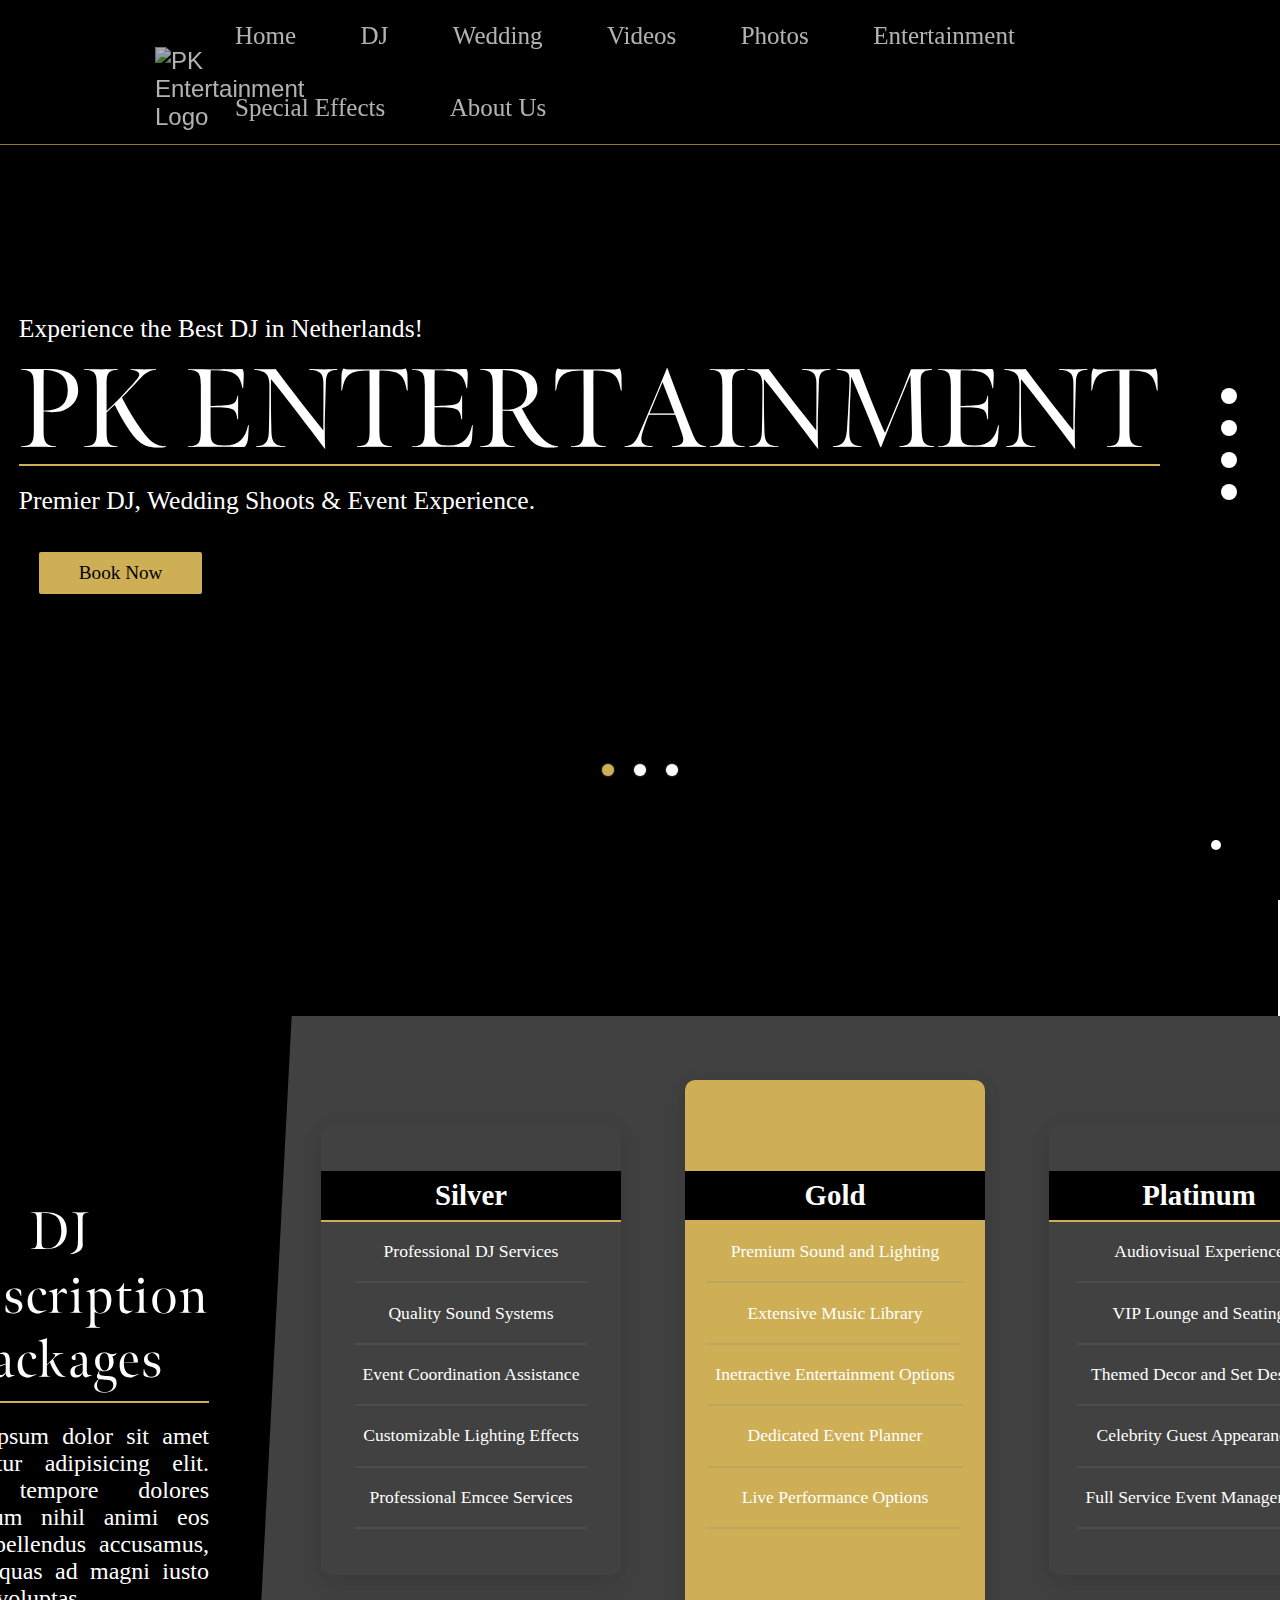
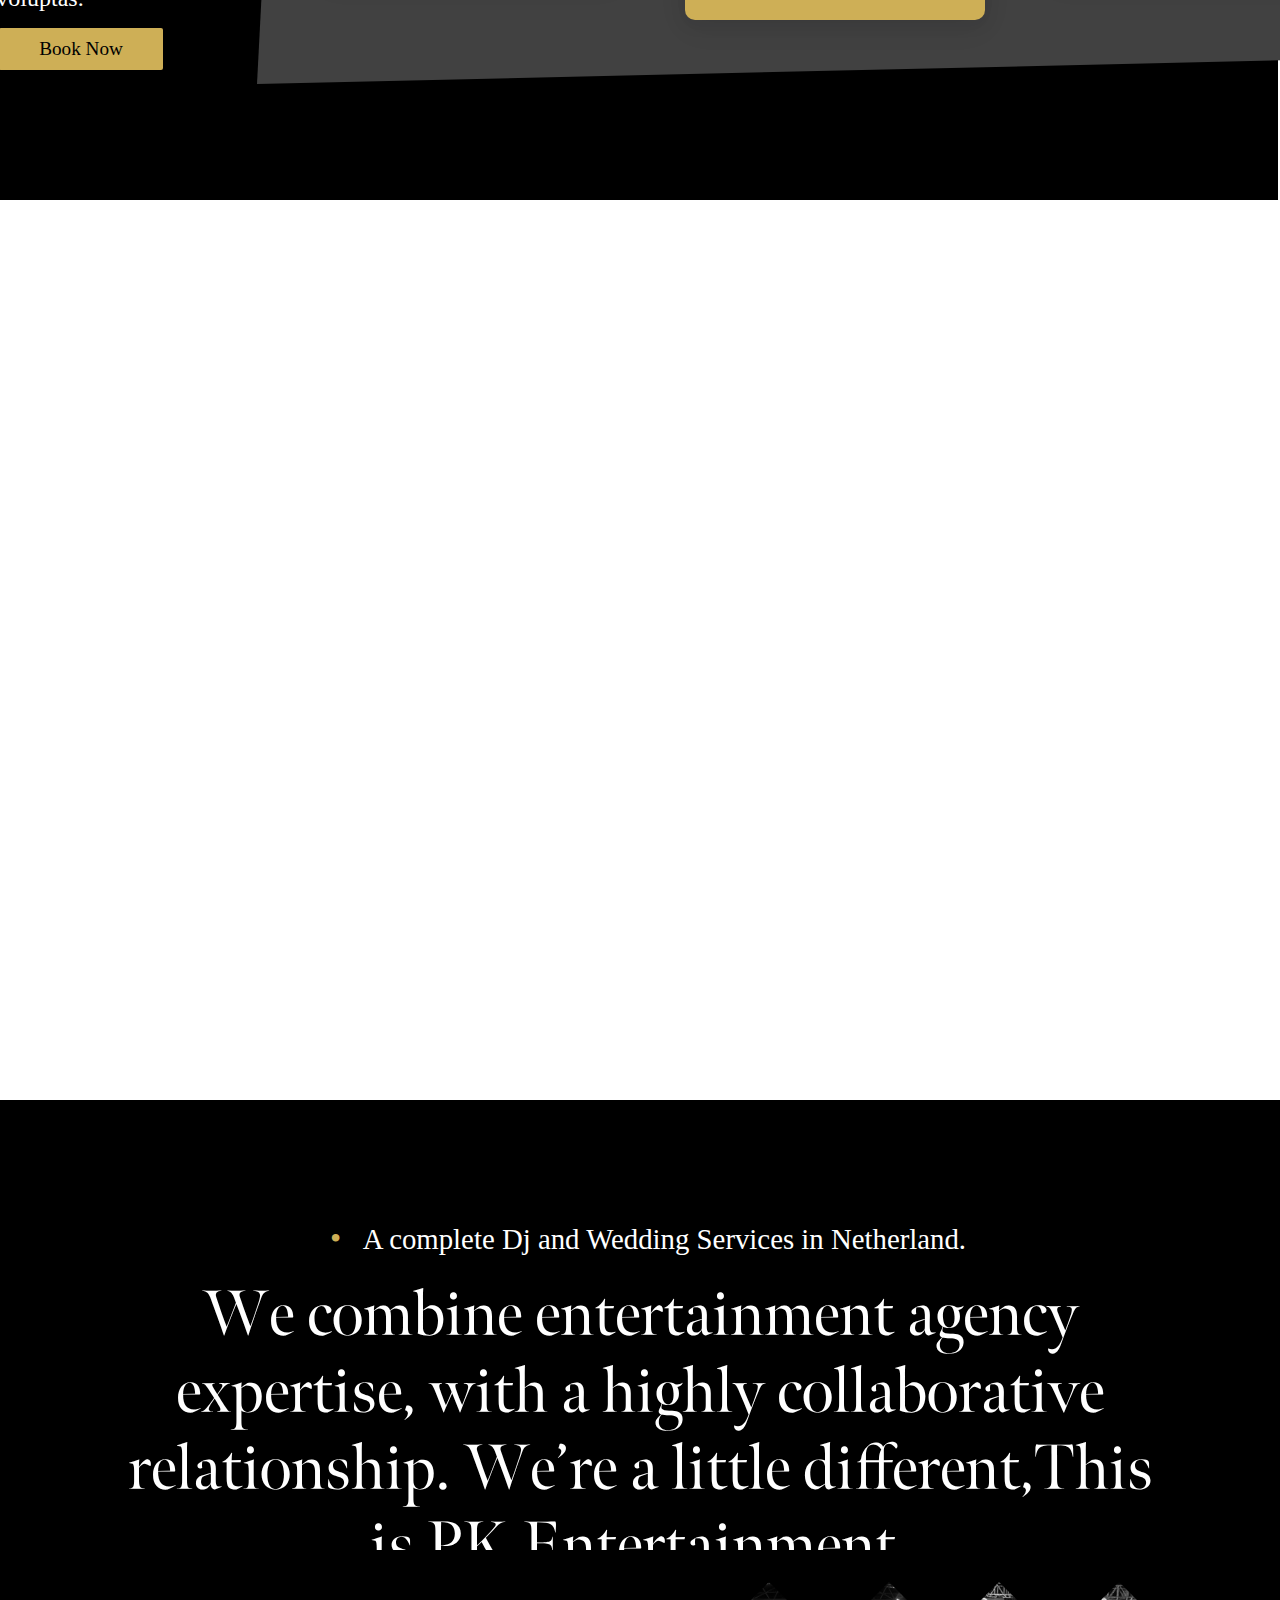
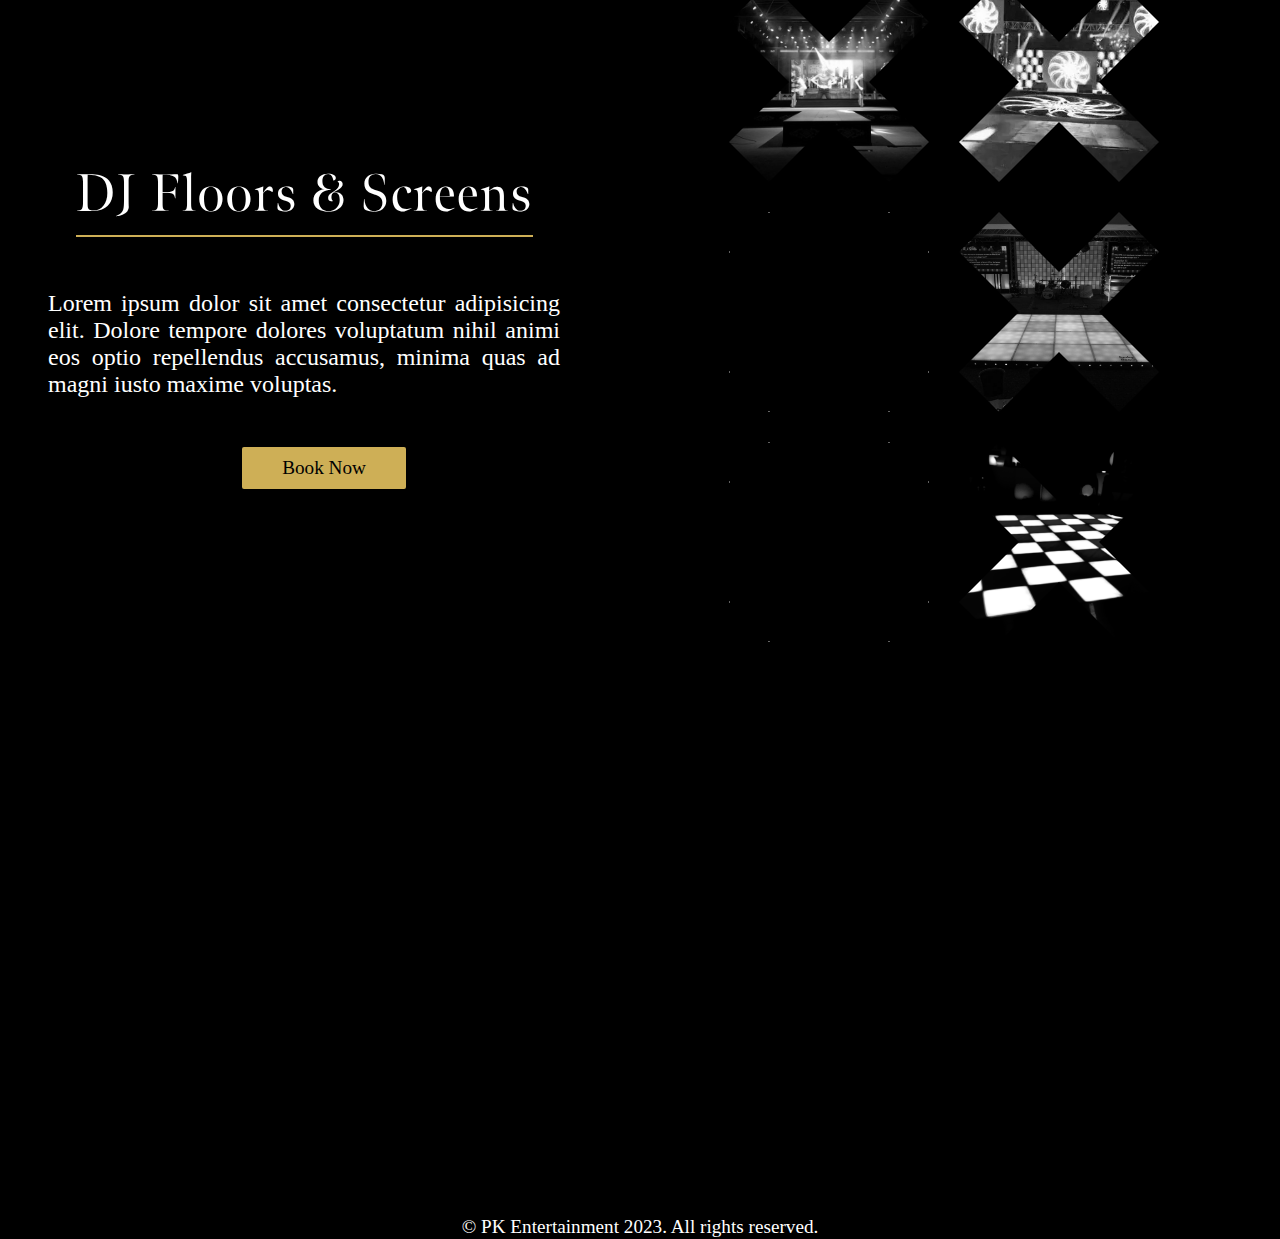
==== html/index.html @ 2281b1ca "firstCommit" ====
<!DOCTYPE html>
<html lang="en">

<head>
    <meta charset="UTF-8">
    <meta name="viewport" content="width=device-width, initial-scale=1.0">
    <meta name="description" content="Brief project description">
    <meta name="keywords" content="project, key, words">
    <meta name="author" content="Your Name">
    <title>PK ENTERTAINMENT DJ</title>
    <link rel="icon" href="https://i.postimg.cc/yYd5g7Jz/PK-Entertainment-Logo.png" type="image/png">
    <link rel="stylesheet" href="../css/style2.css">
    <link href="https://cdn.jsdelivr.net/npm/remixicon@3.5.0/fonts/remixicon.css" rel="stylesheet">
  <link rel="stylesheet" href="https://cdn.jsdelivr.net/npm/swiper@10/swiper-bundle.min.css" />

    <!-- Additional meta tags, stylesheets, or scripts go here -->
</head>

<body>

    <header>
        <figure>
            <img src="https://i.postimg.cc/yYd5g7Jz/PK-Entertainment-Logo.png" alt="PK Entertainment Logo">
        </figure>
        <nav>
            <ul>
                <li><a href="#home">Home</a></li>

                <li>
                    <a href="#about">DJ</a>
                    <ul class="submenu">
                        <li><a href="#DJ-packages">Packages</a></li>
                        <li><a href="#DJ-floors">Floors</a></li>
                        <li><a href="#DJ-floors">Screen</a></li>
                        <li><a href="#DJ-floors">Rentals</a></li>
                    </ul>
                </li>

                <li>
                    <a href="#wedding">Wedding</a>
                    <ul class="submenu">
                        <li><a href="./wedding.html">Pre-Wedding Shoots</a></li>
                        <li><a href="#">Videos</a></li>
                        <li><a href="#">Photography</a></li>
                    </ul>
                </li>

                <li>
                    <a href="#services">Videos
                        <ul class="submenu">
                            <li><a href="#">Wedding</a></li>
                            <li><a href="#">Events</a></li>
                            <li><a href="#">Music</a></li>
                            <li><a href="#">Promo</a></li>
                        </ul>
                    </a>
                </li>
                <li>
                    <a href="#contact">Photos</a>
                    <ul class="submenu">
                        <li><a href="#">Wedding</a></li>
                        <li><a href="#">Events</a></li>
                        <li><a href="#">Music</a></li>
                        <li><a href="#">Promo</a></li>
                    </ul>
                </li>
                <li>
                    <a href="#entertainment">Entertainment</a>
                    <ul class="submenu">
                        <li><a href="#">Dhol</a></li>
                        <li><a href="#">Bhangra</a></li>
                        <li><a href="#">Saxophone</a></li>
                        <li><a href="#">Live Band</a></li>
                        <li><a href="#">Belly Dance</a></li>
                        <li><a href="#">Bollywood Dance</a></li>
                    </ul>
                </li>
                <li>
                    <a href="#specialeffects">Special Effects</a>
                    <ul class="submenu">
                        <li><a href="#">Sparker</a></li>
                        <li><a href="#">CO2 Gun & CO2Z</a></li>
                        <li><a href="#">Confettie</a></li>
                        <li><a href="#">Belly Dance</a></li>
                        <li><a href="#">Smoke Machine</a></li>
                    </ul>
                </li>
                <li><a href="#aboutus">About Us</a></li>
            </ul>
        </nav>

    </header>
    <nav class="navbar">
        <!-- <div class="logo"> -->


        <!-- </div> -->

        <!-- <div class="homeicons">
            <i class="ri-instagram-line"></i>
            <i class="ri-linkedin-fill"></i>
            <i class="ri-youtube-fill"></i>
            <i class="ri-facebook-fill"></i>
        </div> -->
        <div class="hamburger">
            <span class="bar"></span>
            <span class="bar"></span>
            <span class="bar"></span>
        </div>
    </nav>

    <div id="main">
        <section class="PK-Homepage">
            <video class="video-slide active" src="../public/Dj2.mp4" autoplay muted loop></video>
            <video class="video-slide" src="../public/photography.mp4" autoplay muted loop></video>
            <video class="video-slide" src="../public/event2.mp4" autoplay muted loop></video>
            <i class="ri-question-answer-fill"></i>
            <!-- <div class="overlay"></div> -->
            <div class="PKhomepageContents">
                <div class="content active">
                    <h2>Experience the Best DJ in Netherlands!</h2>
                    <h1>PK ENTERTAINMENT</h1>
                    <h2>Premier DJ, Wedding Shoots & Event Experience.</h2>
                    <button>Book Now</button>
                </div>
                <div class="content">
                    <h2>Experience the Best Photography in Netherlands!</h2>
                    <h1>PK ENTERTAINMENT</h1>
                    <h2>Premier DJ, Wedding Shoots & Event Experience.</h2>
                    <button>Book Now</button>
                </div>
                <div class="content">
                    <h2>Experience the Best Event Management in Netherlands!</h2>
                    <h1>PK ENTERTAINMENT</h1>
                    <h2>Premier DJ, Wedding Shoots & Event Experience.</h2>
                    <button>Book Now</button>
                </div>
                <div class="homeicons">
                    <i class="ri-instagram-line"></i>
                    <i class="ri-linkedin-fill"></i>
                    <i class="ri-youtube-fill"></i>
                    <i class="ri-facebook-fill"></i>
                </div>
            </div>
            <div class="slider-navigation">
                <div class="nav-btn active"></div>
                <div class="nav-btn"></div>
                <div class="nav-btn"></div>
            </div>
            <i class="ri-arrow-down-line"></i>
        </section>

        <section id="DJ-packages">
            <div class="DJ-packagesDetails">
                <h2>DJ Subscription Packages</h2>
                <h5>Lorem ipsum dolor sit amet consectetur adipisicing elit. Dolore tempore dolores voluptatum nihil
                    animi eos optio repellendus accusamus, minima quas ad magni iusto maxime voluptas.</h5>
                <button>
                    Book Now
                </button>
            </div>
            <div class="subscriptions">
                <div class="box">
                    <h2>Silver</h2>
                    <ul>
                        <li>
                            <h3>Professional DJ Services</h3>
                        </li>
                        <li>
                            <h3>Quality Sound Systems</h3>
                        </li>
                        <li>
                            <h3>Event Coordination Assistance</h3>
                        </li>
                        <li>
                            <h3>Customizable Lighting Effects</h3>
                        </li>
                        <li>
                            <h3>Professional Emcee Services</h3>
                        </li>

                    </ul>
                </div>
                <div class="box">
                    <h2>Gold</h2>
                    <ul>
                        <li>
                            <h3>Premium Sound and Lighting</h3>
                        </li>
                        <li>
                            <h3>Extensive Music Library</h3>
                        </li>
                        <li>
                            <h3>Inetractive Entertainment Options</h3>
                        </li>
                        <li>
                            <h3>Dedicated Event Planner</h3>
                        </li>
                        <li>
                            <h3>Live Performance Options</h3>
                        </li>
                    </ul>
                </div>
                <div class="box">
                    <h2>Platinum</h2>
                    <ul>
                        <li>
                            <h3>Audiovisual Experience</h3>
                        </li>
                        <li>
                            <h3>VIP Lounge and Seating</h3>
                        </li>
                        <li>
                            <h3>Themed Decor and Set Design</h3>
                        </li>
                        <li>
                            <h3>Celebrity Guest Appearances</h3>
                        </li>
                        <li>
                            <h3>Full Service Event Management</h3>
                        </li>
                    </ul>
                </div>
            </div>
        </section>

        <section>
            <div id="videocontent">
            </div>
        </section>

        <section class="shortabout">
            <div class="sub-shortaboutdiv">
                <h2> <span>•</span> A complete Dj and Wedding Services in Netherland.</h2>
                <h3>We combine entertainment agency expertise, with a
                    highly collaborative relationship. We’re
                    a little different,This is PK Entertainment.
                </h3>
            </div>
        </section>

        <section id="DJ-floors">
            <div class="DJ-packagesDetails">
                <h2>DJ Floors & Screens</h2>
                <h5>Lorem ipsum dolor sit amet consectetur adipisicing elit. Dolore tempore dolores voluptatum nihil
                    animi eos optio repellendus accusamus, minima quas ad magni iusto maxime voluptas.</h5>
                <button>
                    Book Now
                </button>
            </div>
            <div class="floorsImagesDiv">
                <div class="floors-images">
                    <img src="../public/pics/01.jpg" alt="">
                </div>
                <div class="floors-images">
                    <img src="../public/pics/02.webp" alt="">
                </div>
                <div class="floors-images">
                    <img src="../public/pics/03.jpg" alt="">
                </div>
                <div class="floors-images">
                    <img src="../public/pics/04.jpg" alt="">
                </div>
                <div class="floors-images">
                    <img src="https://i.gifer.com/7SBh.gif" alt="">
                </div>
                <div class="floors-images">
                    <img src="../public/pics/06.jpeg" alt="">
                </div>
            </div>
        </section>


        <section id="Blogshome">
            <h4>Recent Blogs & Mashups</h4>
            <div id="maine">

                <!-- Loader -->
                <div id="loaderContainer" class="loader-container">
                    <div class="loader"></div>
                </div>

                <!-- Swiper -->
                <div class="swiper mySwiper">
                    <div id="image-container" class="swiper-wrapper">

                    </div>
                    <div class="swiper-pagination"></div>
                </div>

                <!-- Swiper JS -->
            </div>
        </section>

    </div>

    <footer>
        <p>&copy; PK Entertainment 2023. All rights reserved.</p>
    </footer>
    <script src="https://cdn.jsdelivr.net/npm/swiper@10/swiper-bundle.min.js"></script>
    <script src="../js/script.js"></script>
    <script src="../js/navbar.js"></script>
    <!-- Additional scripts or links to scripts go here -->

</body>

</html>
---- css/style2.css ----
*{
    margin: 0;
    padding: 0;
    box-sizing: border-box;
    outline: none;
}

body,html{
    height: 100%;
    width: 100%;
    font-family: "Oswald", sans-serif;
    scroll-behavior: smooth;
}

@font-face {
    font-family: "FSP DEMO - Dashiell Fine";
    src: url("../fonts/Fontspring-DEMO-dashiellfine-regular-2.woff") format("woff");
    font-weight: normal;
    font-style: normal;
  }
  
  @font-face {
    font-family: "MenoBanner";
    src: url("../fonts/MenoBanner-Regular.woff") format("woff");
    font-weight: normal;
    font-style: normal;
  }


figure {
    height: 50px;
    margin-left: 55px;
    width: 50px;
    color: white;
    font-size: 1.5em;
    z-index: 9999;
  }
  
  figure img {
    height: 100%;
    width: 100%;
  }

header{
    position: fixed;
    display: flex;
    align-items: center;
    justify-content: space-between;
    width: 100%;
    padding: 0 100px;
    border-bottom: 1px solid #ceaf56;
    z-index: 999;
  background-color: rgb(0, 0, 0);
  opacity: 0.7;

}

header ul li{
    display: inline-block;
    list-style: none;
    margin: 0 30px;
}

header ul li:last-child{
    margin-right: 0;
}

header ul li a{
    text-decoration: none;
    color: #ffffff;
    padding: 22px 0;
    display: inline-block;
    transition: all ease 0.3s;
  font-family: "FSP DEMO - Dashiell Fine";
  font-weight: 100;

    font-size: 25px;
}

header ul li a:hover{
    color: #ceaf56;
}

/* Submenu style  */

header ul .submenu{
    position: absolute;
    width: 220px;
    background-color: #000000;
    box-shadow: 0 20px 45px #00000020;
    margin-top: -200px;
    opacity: 0;
    z-index: -999;
    transition: all ease 0.5s;
}

header ul li:hover .submenu{
    z-index: 99;
    opacity: 1;
    margin-top: 0;
}

header ul .submenu li{
    margin: 0;
    width: 100%;
}

header ul .submenu li a{
    padding: 15px 20px;
    display: inline-block;
    width: 100%;
    font-size: 20px;
}






.PK-Homepage {
    position: relative;
    height: 100vh;
    width: 100%;
    /* background-image: url("https://images.unsplash.com/photo-1517814761483-6769dab4e9c0?ixlib=rb-4.0.3&ixid=M3wxMjA3fDB8MHxwaG90by1wYWdlfHx8fGVufDB8fHx8fA%3D%3D&auto=format&fit=crop&w=1374&q=80"); */
    /* background-size: cover; */
    /* background-position: center; */
    background-color: #ceaf56;
    overflow: hidden;
    display: flex;
    align-items: center;
    justify-content: center;
    flex-direction: column;
  }

  .PK-Homepage:before{
    z-index: 777;
    content: "";
    position: absolute;
    background:#ceaf56;
    width: 100%;
  }
  
  .PK-Homepage video{
    z-index: 000;
    position: absolute;
    top: 0;
    left: 0;
    width: 100%;
    height: 100%;
    object-fit: cover;
  
  }
  
  .overlay {
    position: absolute;
    height: 100%;
    width: 100%;
    background-color: black;
    opacity: 0.6;
    z-index: 1;
  }

  .PKhomepageContents{
    display: flex;
    align-items: center;
    justify-content: space-around;
    width: 100%;
  }
  
  .content {
    position: relative;
    /* display: inline-block; */
    text-align: start;
    z-index: 9;
    display: none;
  }
  .content.active{
    display: block;
  }
   h1 {
    font-family: "MenoBanner";
    display: inline-block;
    line-height: 0.9em;
    color: white;
    font-size: 7rem;
    font-weight: 200;
    border-bottom: 2px solid #ceaf56;
    margin: 0;
    z-index: 99999;
  }
  
  .content h2 {
    font-family: "FSP DEMO - Dashiell Fine";
    color: white;
    font-size: 1.6rem;
    font-weight: 300;
    margin: 20px 0;
  }
  
   button {
    position: relative;
    padding: 10px 40px;
    font-size: 1.2rem;
    font-family: "FSP DEMO - Dashiell Fine";
    background-color: #ceaf56;
    border: none;
    border-radius: 2px;
    left: 20px;
    margin-top: 1rem;
    cursor: pointer;
  }

  button:hover{
    background-color: white;
    color: #000;
  }
  
  .slider-navigation{
    z-index: 888;
    position: relative;
    display: flex;
    justify-content: center;
    align-items: center;
    transform: translateY(80px);
    top: 10vh;
    /* margin-bottom: 1px; */
  }

  .slider-navigation .nav-btn{
    width: 12px;
    height: 12px;
    background: #fff;
    border-radius: 50%;
    cursor: pointer;
    box-shadow: 0 0 2px rgba(255, 255, 255, 0.5);
    transition: 0.3s ease;
  }

  .slider-navigation .nav-btn.active{
    background: #ceaf56;
  }

  .slider-navigation .nav-btn:not(:last-child){
    margin-right: 20px;
  }

  .slider-navigation .nav-btn:hover{
    transform: scale(1.2);
  }

  .video-slide{
    position: absolute;
    width: 100%;
    clip-path: circle(0% at 0 50%);
  }

  .video-slide.active{
    clip-path: circle(150% at 0 50%);
    transition: 2s ease;
    transition-property: clip-path;
  }

  .ri-question-answer-fill {
    position: fixed;
    left: 100px;
    bottom: 60px;
    font-size: 3rem;
    color: #fff;
    z-index: 99;
  }
  
  .ri-arrow-down-line {
    position: absolute;
    bottom: 5%;
    left: 95%;
    transform: translate(-50%, -50%);
    font-size: 2rem;
    color: #fff;
    padding: 5px;
    border-radius: 50%;
    color: #000;
    background-color: #fff;
    z-index: 99;
  }
  
  #videocontent {
    height: 100vh;
    width: 100%;
    overflow: hidden;
    background-image: url("https://images.unsplash.com/photo-1623099405608-83508f309cc2?ixlib=rb-4.0.3&ixid=M3wxMjA3fDB8MHxwaG90by1wYWdlfHx8fGVufDB8fHx8fA%3D%3D&auto=format&fit=crop&w=2070&q=80");
  }
  
  iframe {
    width: 300%;
    height: 100%;
    margin-left: -100%;
    border: none;
  }
  
  .videoevent-div {
    position: relative;
    overflow: hidden;
    height: 110%;
    width: 100%;
    background-color: transparent;
    pointer-events: none;
    box-shadow: rgba(241, 3, 3, 0.35) 0px 5px 15px;
  }
  
  .shortabout {
    position: relative;
    height: 50vh;
    width: 100%;
    background-color: #896caa;
    display: flex;
    align-items: center;
    justify-content: center;
    overflow: hidden;
  }
  
  .sub-shortaboutdiv {
    position: relative;
    height: 100%;
    width: 100%;
    background-color: rgb(0, 0, 0);
    padding: 100px;
    text-align: center;
  }
  
  .shortabout h2 {
    font-family: "FSP DEMO - Dashiell Fine";
    color: white;
    font-size: 1.8rem;
    font-weight: 100;
    margin: 20px 0;
    display: inline-block;
    text-align: center;
  }
  
  .shortabout span {
    font-size: 2rem;
    margin: 0 1rem;
    color: #ceaf56;
  }
  
  .shortabout h3 {
    font-family: "MenoBanner";
    color: white;
    font-size: 4rem;
    font-weight: 100;
    text-align: center;
    margin: 0;
  }
  
  #Newsletter {
    position: relative;
    /* height: 40vh; */
    width: 100%;
    display: flex;
    align-items: flex-start;
    justify-content: space-around;
    background-color: #1a1717;
    z-index: 999;
    overflow: hidden;
  }
  
  #Newsletter h2 {
    font-family: "MenoBanner";
    display: inline-block;
    line-height: 0.9em;
    color: white;
    font-size: 2rem;
    font-weight: 200;
    border-bottom: 2px solid #ceaf56;
    margin: 0;
  }
  
  .homeicons {
    margin: 1rem;
    display: flex;
    align-items: center;
    justify-content: center;
    flex-direction: column;
    z-index: 999;
    cursor: pointer;
  }

  .clmn .homeicons{
    flex-direction: row;
  }
  
  .homeicons i {
    font-size: 1.3rem;
    margin: 0.5rem;
    padding: 0.5rem;
    background-color: #fff;
    border-radius: 50%;
    color: #000;
  }
  
  .col1 {
    display: flex;
    align-items: center;
    justify-content: center;
    flex-direction: column;
  }
  
  .clmn {
    color: #fff;
  }
  
  .clmn h3 {
    font-family: "MenoBanner";
    font-weight: 500;
    font-size: 1.8rem;
    color: #ceaf56;
  }
  
  .clmn h5 {
    font-family: "FSP DEMO - Dashiell Fine";
    font-weight: 200;
    font-size: 1rem;
    cursor: pointer;
  }
  
  #newsletterbtn {
    display: flex;
    align-items: center;
    justify-content: center;
    flex-direction: column;
  }
  
  #newsletterbtn input {
    background: none;
    border: none;
    border-bottom: 1px solid #fff;
    text-align: center;
    font-size: 1rem;
    color: white;
    font-family: "FSP DEMO - Dashiell Fine";
    padding: 0.5rem 1rem;
  }
  
  #newsletterbtn button {
    margin: 0.5rem;
    padding: 0.5rem 1rem;
    font-family: "MenoBanner";
    cursor: pointer;
  }
  
  footer {
    text-align: center;
    background-color: black;
    color: #fff;
    padding: 0.1rem;
    font-size: 1.2rem;
    font-family: "FSP DEMO - Dashiell Fine";
  }
  
  .packagesDetails {
    height: 100vh;
    width: 100%;
    display: flex;
    align-items: center;
    justify-content: center;
    flex-direction: column;
    background-color: rgb(255, 255, 255);
  }
  
  .packagesDetails h1 {
    font-size: 4rem;
    margin-top: 8rem;
    color: #000;
  }
  
  



  /* Dj Packages css  */

  #DJ-packages{
    height: 100vh;
    background-color: #000000;
    display: flex;
    align-items: center;
    justify-content: center;
    border-right: 2px solid white;
    padding: 0 20px;
  }

  .DJ-packagesDetails{
    height: 450px;
    width: 800px;
    /* background-color: #636262; */
    padding:3rem;
    /* border-radius: 50px 10px; */
    
    display: flex;
    align-items: center;
    justify-content: space-between;
    flex-direction: column;
  }

  #DJ-floors{
    display: flex;
  }


  .DJ-packages h2,.DJ-packagesDetails h2{
    font-family: "MenoBanner";
    color: rgb(255, 255, 255);
    font-size: 3.3rem;
    letter-spacing: 2px;
    font-weight: 300;
    padding: 0.5rem 0;
    margin: 20px 0;
    text-align: center;
    border-bottom: 2px solid #ceaf56;
  }

  .DJ-packages h5, .DJ-packagesDetails h5{
    font-size: 1.5rem;
    text-align: justify;
    font-family: "FSP DEMO - Dashiell Fine";
    color: rgb(255, 255, 255);
    font-weight: 300;
  }

  .subscriptions {
    display: flex;
    align-items: center;
    justify-content: center;
    background-color: #414141;
    padding: 2rem;
    cursor: pointer;
    transition: 2s ease;
    clip-path: polygon(3% 0, 100% 0%, 100% 96%, 0% 100%);
  }
  /* .subscriptions:hover{
    clip-path: polygon(25% 0%, 100% 0%, 100% 100%, 25% 100%, 0% 50%);
    transition: 2s ease;
  } */
  .box {
    height: 450px;
    width: 300px;
    margin: 2rem;
    text-align: center;
    /* padding: 2rem; */
    box-shadow: rgba(17, 17, 26, 0.1) 0px 4px 16px, rgba(17, 17, 26, 0.05) 0px 8px 32px;
    background-color: #000000;
    display: flex;
    align-items: center;
    justify-content: center;
    flex-direction: column;
    border-radius: 10px;
    transition: 1s ease-in-out;
  }
  
  .box ul {
    text-align: center;
    padding: 0;
  }

  .box ul li{
    text-decoration: none;
    list-style: none;
  }

  .box h2 {
    background-color: #000000;
    width: 100%;
    font-size: 1.8rem;
    padding: 0.5rem 0;
    color: #fff;
    font-family: "FSP DEMO - Dashiell Fine";
    border-bottom: 2px solid #ceaf56;
    /* border-radius: 10px; */
  }
  
  .box ul li h3 {
    text-align: center;
    color: #fff;
    padding: 1.2rem 0.5rem;
    border-bottom: 2px solid rgba(124, 124, 124, 0.2);
    font-family: "FSP DEMO - Dashiell Fine";
    font-size: 1.1rem;
    font-weight: 100;
    transition: 1s ease-in-out;
  }
  
  .box:hover{
    background-color: #ffffff;
    color: rgb(0, 0, 0);
    transform: scale(1.1); 
}

.box:hover h3{
    font-size: 1.2rem; 
    font-weight: 500;
    color: #000;
    border-bottom: 1px solid black; /* Change rgba(124, 124, 124, 0.2) to black */
}
  .box:hover h2{
    border-bottom: none;
  }
  .box:not(:hover) {
    background-color: initial; /* Apply default color for non-hovered boxes */
}
  .box:nth-child(2) {
    height: 60vh;
    background-color: #ceaf56;
  }

  
  .box:nth-child(2) h2 {
    width: 100%;
    background-color: rgb(0, 0, 0);
    color: #fffefe;
  }
  
  #DJ-floors{
    /* height: 80vh; */
    background-color: #000;
    display: flex;
    align-items: center;
    justify-content: center;
    color: #fff;
  }

  .floorsImagesDiv{
    width: 900px;
    padding: 2rem;
    display: flex;
    align-items: center;
    justify-content: center;
    gap: 30px;
    flex-wrap: wrap;    
    
    /* background-color: rgb(255, 255, 255); */
  }

  .floors-images{
    height: 200px;
    width: 200px;
    clip-path: polygon(20% 0%, 0% 20%, 30% 50%, 0% 80%, 20% 100%, 50% 70%, 80% 100%, 100% 80%, 70% 50%, 100% 20%, 80% 0%, 50% 30%);
    transition: 0.5s ease-in-out;
    cursor: pointer;
    overflow: hidden;
    border-radius: 5px;
  }

  .floors-images img{
    height: 100%;
    width: 100%;
    object-fit: cover;
    object-position: center;
    transition: 0.5s ease-in-out;
    filter: grayscale(100%);
  }

  .floors-images:hover{
    height: 300px;
    width: 300px;
    clip-path: polygon(0 0, 0% 20%, 0 50%, 0 100%, 20% 100%, 53% 100%, 80% 100%, 100% 100%, 100% 47%, 100% 20%, 100% 0, 52% 0);
  }

  .floors-images img:hover{
    scale: 1.2;
    filter: grayscale(0%);
  }

  .rentsImageDiv{
    height: 400px;
    width: 550px;
  }

  .rentsImageDiv img{
    height: 100%;
    width: 100%;
  }



  
/* Blogs section starts here  */
#Blogshome{
    position: relative;
    width: 100%;
    padding: 4vh;
    overflow: hidden;
    background-color: #000000;
  }
  #Blogshome h2,.lefteve h1, #Chooseus h1,.wedcontenthead h1{
    font-size: 5vw;
    color: #fff;
    font-family: "Impacted";
    display: inline-block;
    letter-spacing: 4px;
    text-transform: uppercase;
    border-bottom: 1px solid #9ef01a;
    line-height: 6vw;
  }
  
  .blogshomeh3{
    padding: 4vh;
    border-bottom: 2px solid #9ef01a;
    border-radius:25px;
  }
  
  .blogshomeh3 h3{
    color: #f3f3f3;
    font-family:"Monoto";
    font-weight: 200;
    font-size: 3vh;
    text-align: center;
    overflow: hidden;
  }

  
  #maine{
  display: flex;
  height: 50vh;
  align-items: center;
  justify-content: center;
  /* gap: 50px; */
  width: 100%;
  /* background-color: rgb(33, 152, 78); */
}

body{
  -ms-overflow-style: none;

}

.my-container-div{
  /* height: 20vh; */
  display: flex;
  width: 100%;
  /* background-color: red; */
  overflow-x: scroll;
 -ms-overflow-style: none;
 overflow: hidden;
}

.my-container-div::-webkit-scrollbar{
  display: none;
}

.my-div{
    border: 2px solid black;
    padding: 10px;
    height: 100%;
    width: 100%;
    display: flex;
    align-content: center;
    justify-content: center;
    flex-direction: column;
    /* background-color: red; */
    text-align: center;
}

.swiper {
  width: 100%;
  height: 100%;
  /* background-color: #342020; */
  overflow: hidden;
}

.swiper-slide {
  position: relative;
  width: 100%;
  text-align: center;
  font-size: 18px;
  /* background: #ba6464; */
  display: flex;
  justify-content: center;
  flex-direction: column;
  align-items: center;
}
.swiper-slide h1{
  color: #fff;
  font-family:"Monoto";

  font-weight: 300;
}
.swiper-slide p{
  color: #fff;
  font-family:"Monoto";
  font-weight: 200;
}

.swiper-slide button{
  padding: 0 4vh;
}
.swiper-slide img {
  display: block;
  width: 100%;
  height: 100%;
  object-fit: cover;
}


.imagediv {
  overflow: hidden;
  height: 30vh;
  width: 90%;
  /* Keep it the right aspect-ratio */
  aspect-ratio: 16/9;
  /* No clicking/hover effects */
  pointer-events: none;
  box-shadow: rgba(0, 0, 0, 0.35) 0px 5px 15px;
}

iframe {
  /* Extend it beyond the viewport... */
  width: 300%;
  height: 100%;
  /* ...and bring it back again */
  margin-left:-100%;
  border: none;
}



.swiper-pagination-bullet{
  background-color: #fff;
}
.swiper-pagination-bullet-active {
  background-color: #1ddf71 !important;
}

.loader-container {
  width: 100%;
  display: flex;
  justify-content: center;
  align-items: center;
  height: 100%;
}

.loader {
  border: 4px solid #f3f3f3;
  border-top: 4px solid #3498db;
  border-radius: 50%;
  width: 50px;
  height: 50px;
  animation: spin 2s linear infinite;
}

@keyframes spin {
  0% {
    transform: rotate(0deg);
  }

  100% {
    transform: rotate(360deg);
  }
}

  /* gallery css starts here for wedding  */

  .PK-weddingGallery{
    position: relative;
    height: 100%;
    width: 100%;
    display: flex;
    align-items: center;
    justify-content: center;
    overflow: hidden;
  }

  #gallery {
    /* position: absolute; */
    position: relative;
    /* height: 100vh; */
    /* width: 100%; */
    display: flex;
    /* flex-wrap: wrap; */
    align-items: center;
    justify-content: center;
    z-index: 99999999999999999999999999999999999999 9;
    /* background-color: yellow; */
  }
  .f1stclmn,
  .f2ndclmn,
  .f3rdclmn,
  .f4thclmn {
    width: 25vw;
    /* height: 120vh; */
    position: relative;
    display: flex;
    align-items: center;
    justify-content: center;
    flex-direction: column;
  }
  .firstinfirst {
    position: relative;
    height: 100vh;
    width: 25vw;
    /* background-color: rgb(166, 26, 26); */
  }
  .fourthinfirst {
    position: relative;
    height: 50vh;
    width: 25vw;
    /* background-color: #000; */
  }
  
  .first {
    position: relative;
    height: 50vh;
    width: 25vw;
    /* background-color: rebeccapurple; */
  }
  .second {
    height: 50vh;
    width: 25vw;
    /* background-color: rgb(138, 135, 142); */
  }
  .third {
    height: 50vh;
    width: 25vw;
    /* background-color: rgb(83, 153, 51); */
  }
  .f11 {
    background-image: url(https://deco-lov.com/wp-content/uploads/2019/03/7268-min.jpg);
    background-size: cover;
    background-position: center;
  }
  .f21 {
    /* background-color: #daa127; */
  }
  #video {
    position: absolute;
    overflow: hidden;
    height: 50vh;
    width: 25vw;
  }
  video {
    position: static;
    top: 0;
    left: 0;
    width: 100%;
    height: 100%;
    display: block;
    object-fit: cover;
    z-index: -1;
    background-color: #000000;
  }
  .f22 {
    background-color: #fff;
    display: flex;
    align-items: center;
    justify-content: center;
    flex-direction: column;
    text-align: center;
  }
  .f22 h3 {
    font-size: 2rem;
    margin: 1rem 0;
    font-family: gilroy;
    font-weight: 200;
  }
  .f22 h3:nth-last-child(1) {
    font-style: italic;
  }
  .f23 {
    background-image: url(https://images.unsplash.com/photo-1553276706-5ecf65f08b21?ixlib=rb-4.0.3&ixid=MnwxMjA3fDB8MHxwaG90by1wYWdlfHx8fGVufDB8fHx8&auto=format&fit=crop&w=1169&q=80);
    background-size: cover;
    background-position: center;
    animation: f23 10s linear infinite;
  }
  @keyframes f23 {
    100% {
      background-image: url(https://images.unsplash.com/photo-1593968443709-1470ea142ca5?ixlib=rb-4.0.3&ixid=MnwxMjA3fDB8MHxzZWFyY2h8NDB8fHdlZGRpbmclMjBiZWVyfGVufDB8MHwwfHw%3D&auto=format&fit=crop&w=500&q=60);
    }
  }
  .f24 {
    /* background-color: #785ce8; */
  }
  
  .f31 {
    background-image: url(https://images.unsplash.com/photo-1612809078857-31eec7807ed1?ixlib=rb-4.0.3&ixid=MnwxMjA3fDB8MHxwaG90by1wYWdlfHx8fGVufDB8fHx8&auto=format&fit=crop&w=1133&q=80);
    background-size: cover;
    background-position: center;
  }
  .f32 {
    background-image: url(https://images.unsplash.com/photo-1524824267900-2fa9cbf7a506?ixlib=rb-4.0.3&ixid=MnwxMjA3fDB8MHxwaG90by1wYWdlfHx8fGVufDB8fHx8&auto=format&fit=crop&w=1170&q=80);
    background-size: cover;
    background-position: center;
    animation: f32 10s linear infinite;
  }
  @keyframes f32 {
    100% {
      background-image: url(https://images.unsplash.com/photo-1522413452208-996ff3f3e740?ixlib=rb-4.0.3&ixid=MnwxMjA3fDB8MHxwaG90by1wYWdlfHx8fGVufDB8fHx8&auto=format&fit=crop&w=1170&q=80);
    }
  }
  
  .f42 {
    background-image: url(https://images.unsplash.com/photo-1606594443766-318bccedeecc?ixlib=rb-4.0.3&ixid=MnwxMjA3fDB8MHxwaG90by1wYWdlfHx8fGVufDB8fHx8&auto=format&fit=crop&w=1935&q=80);
    background-size: cover;
    background-position: center;
  }
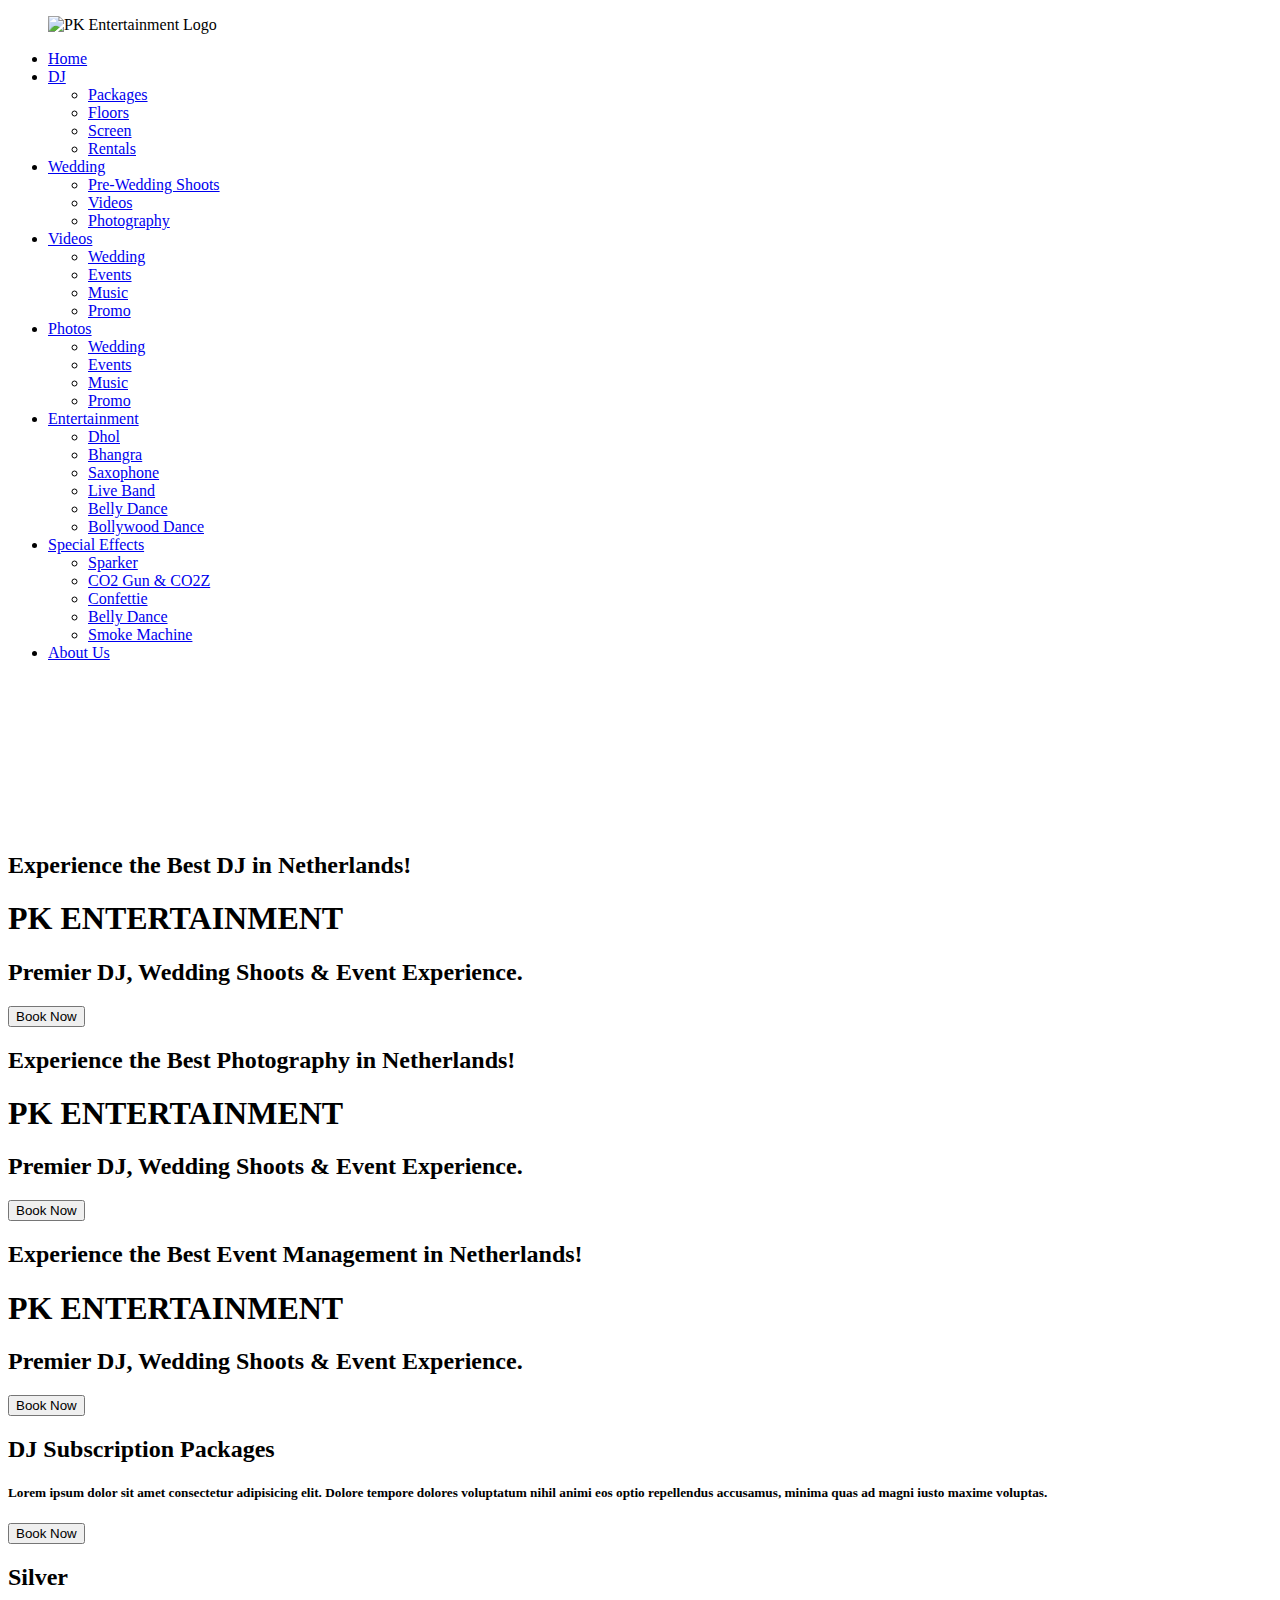
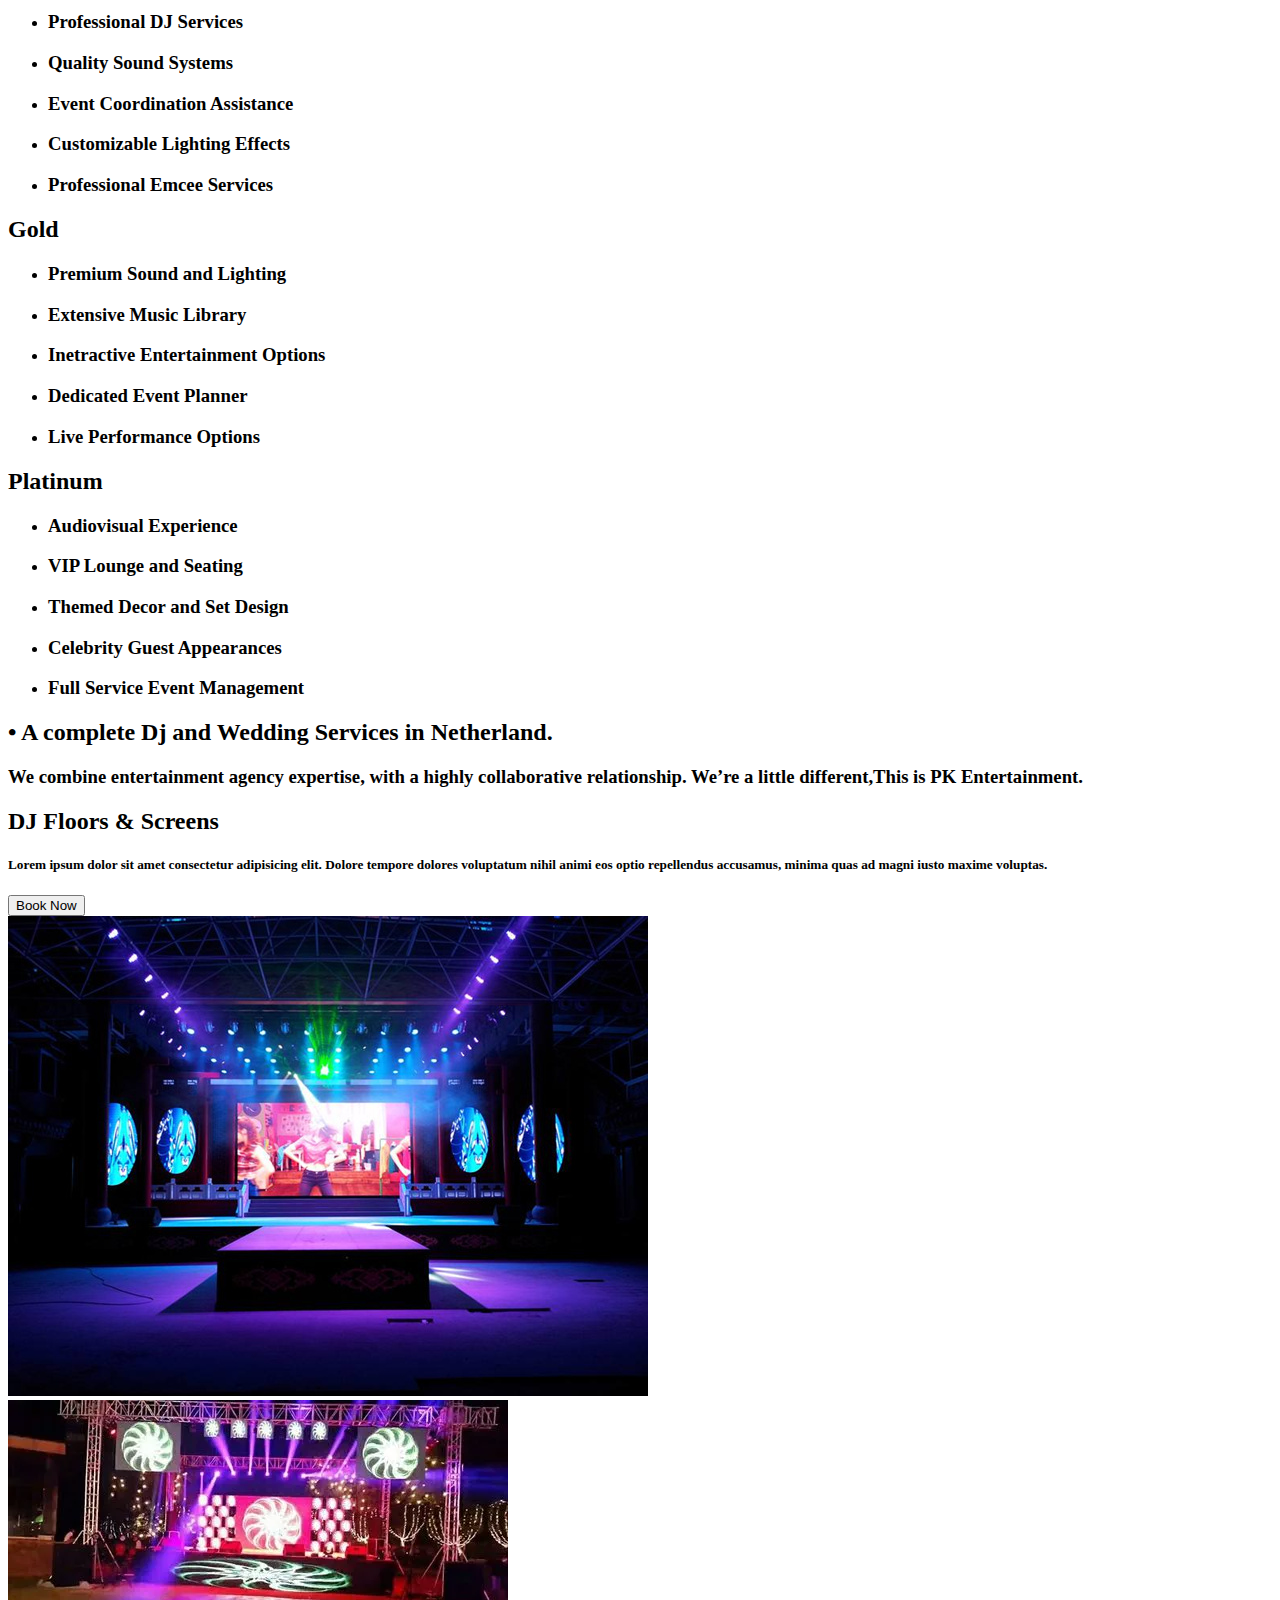
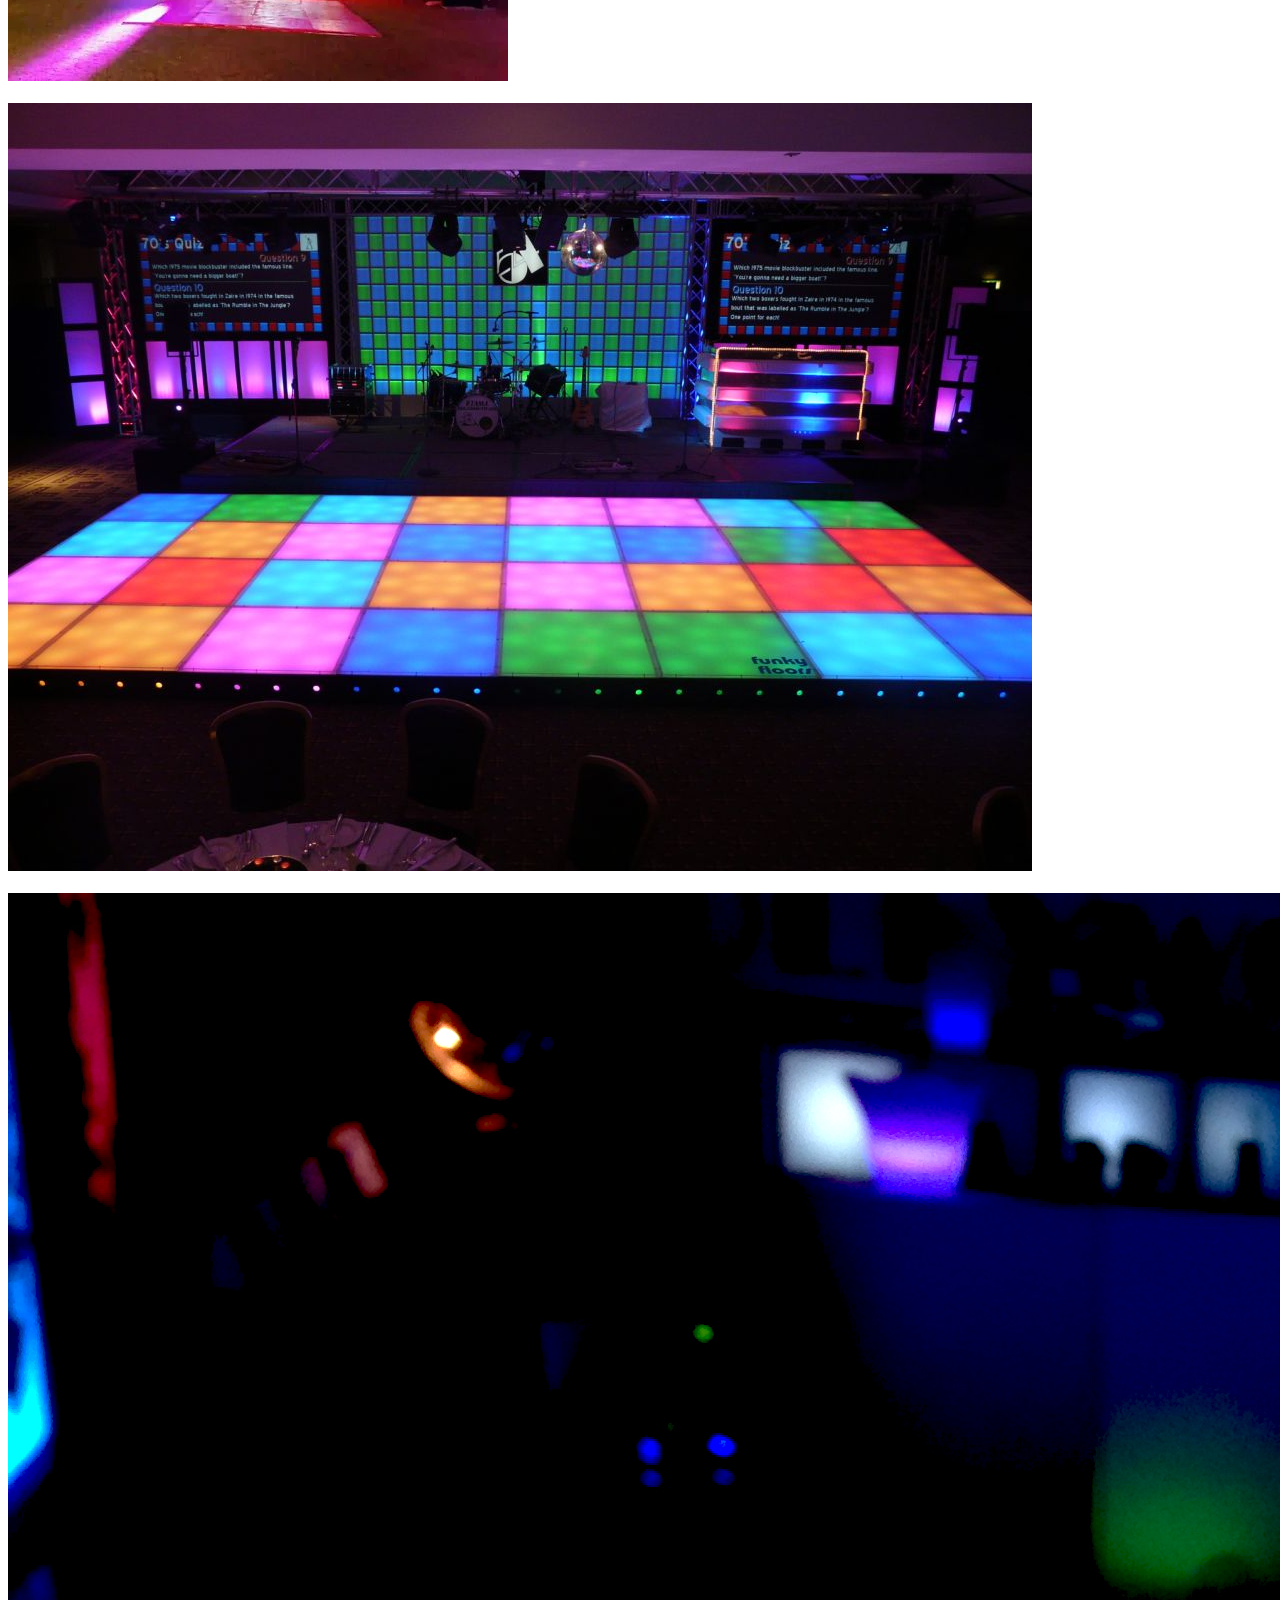
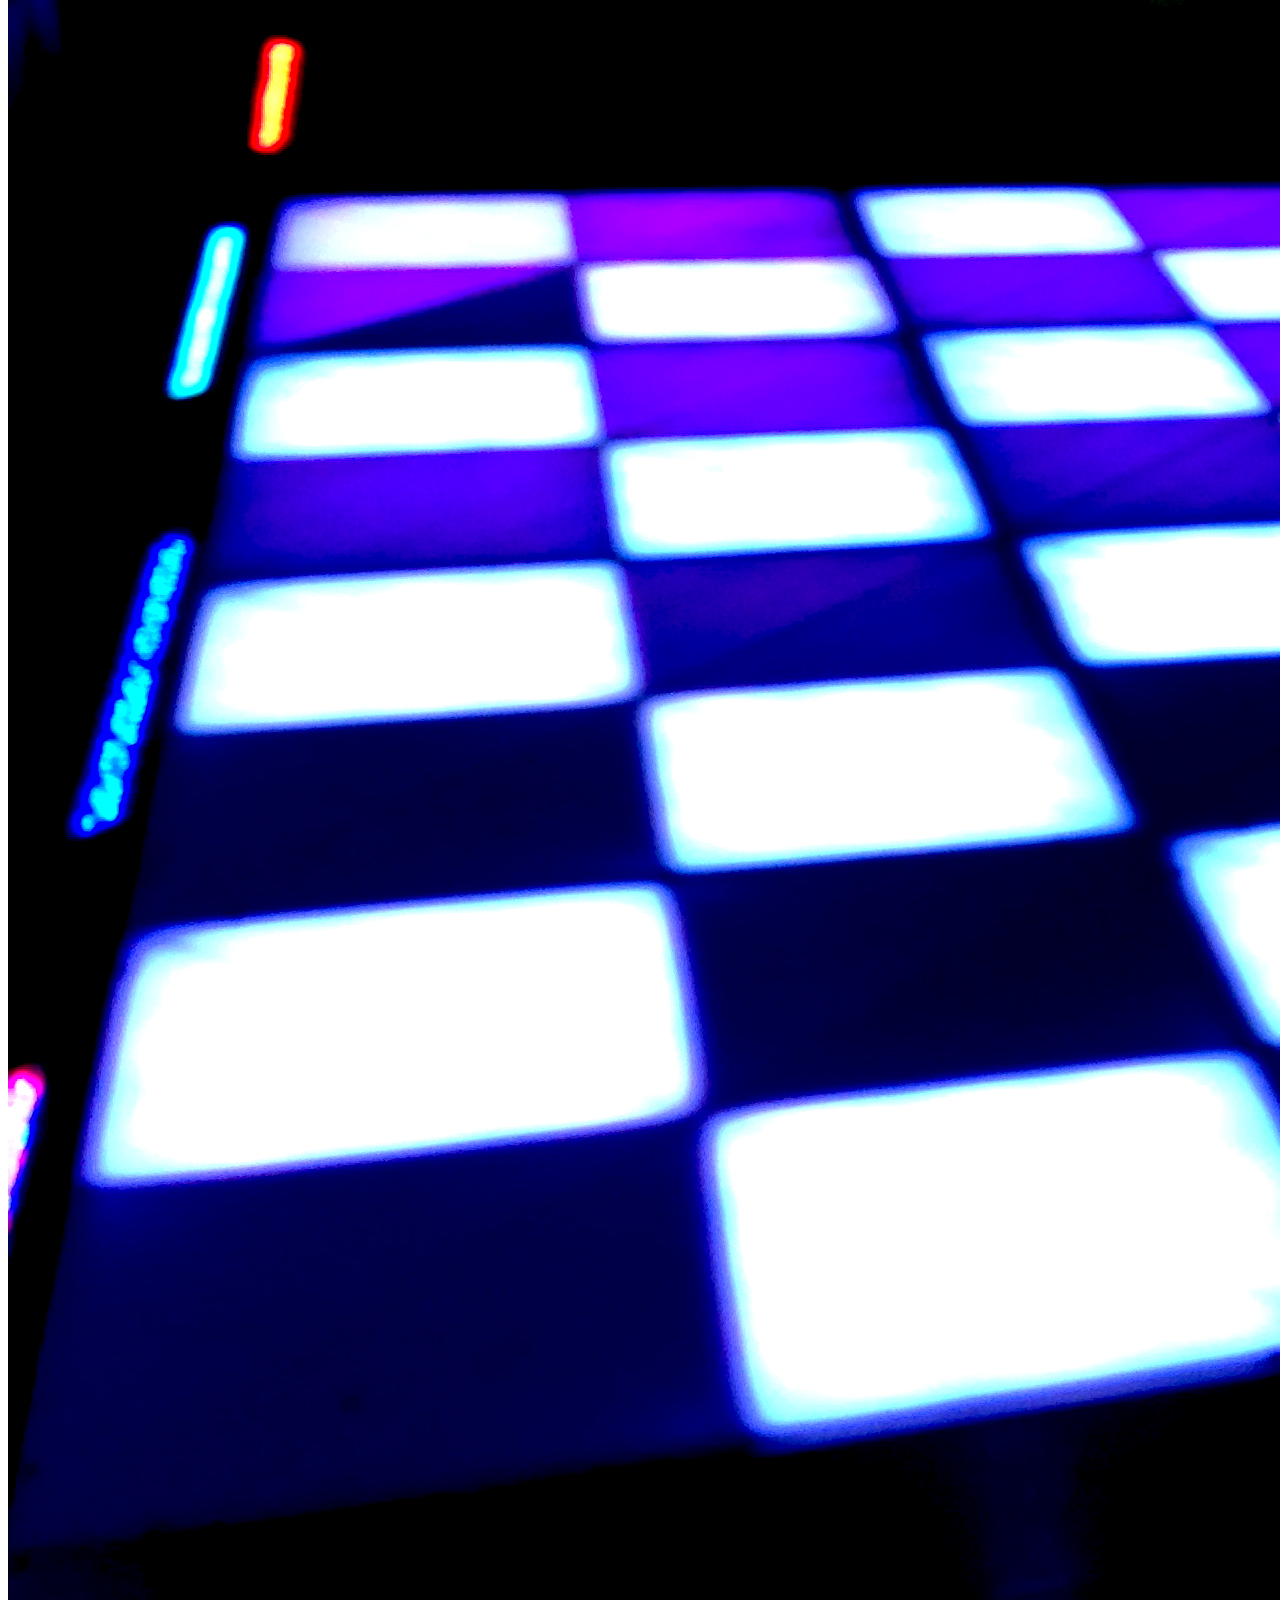
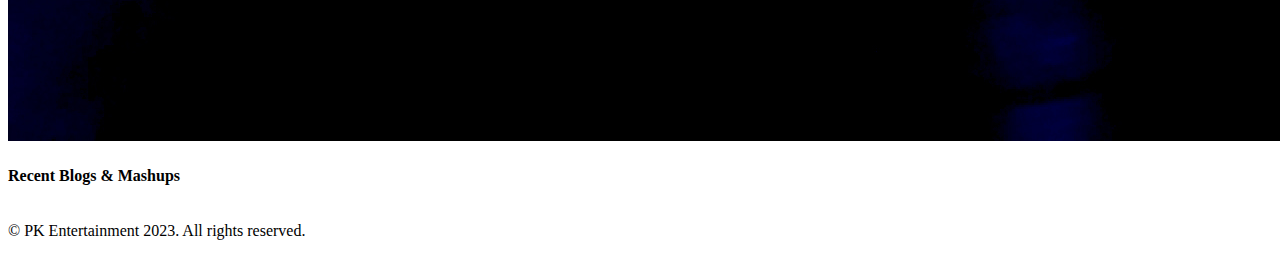
==== commit ad486cd1: "Update index.html" ====
--- a/html/index.html
+++ b/html/index.html
@@ -9,7 +9,7 @@
     <meta name="author" content="Your Name">
     <title>PK ENTERTAINMENT DJ</title>
     <link rel="icon" href="https://i.postimg.cc/yYd5g7Jz/PK-Entertainment-Logo.png" type="image/png">
-    <link rel="stylesheet" href="../css/style2.css">
+    <link rel="stylesheet" href="./css/style2.css">
     <link href="https://cdn.jsdelivr.net/npm/remixicon@3.5.0/fonts/remixicon.css" rel="stylesheet">
   <link rel="stylesheet" href="https://cdn.jsdelivr.net/npm/swiper@10/swiper-bundle.min.css" />
 
@@ -304,4 +304,4 @@
 
 </body>
 
-</html>+</html>
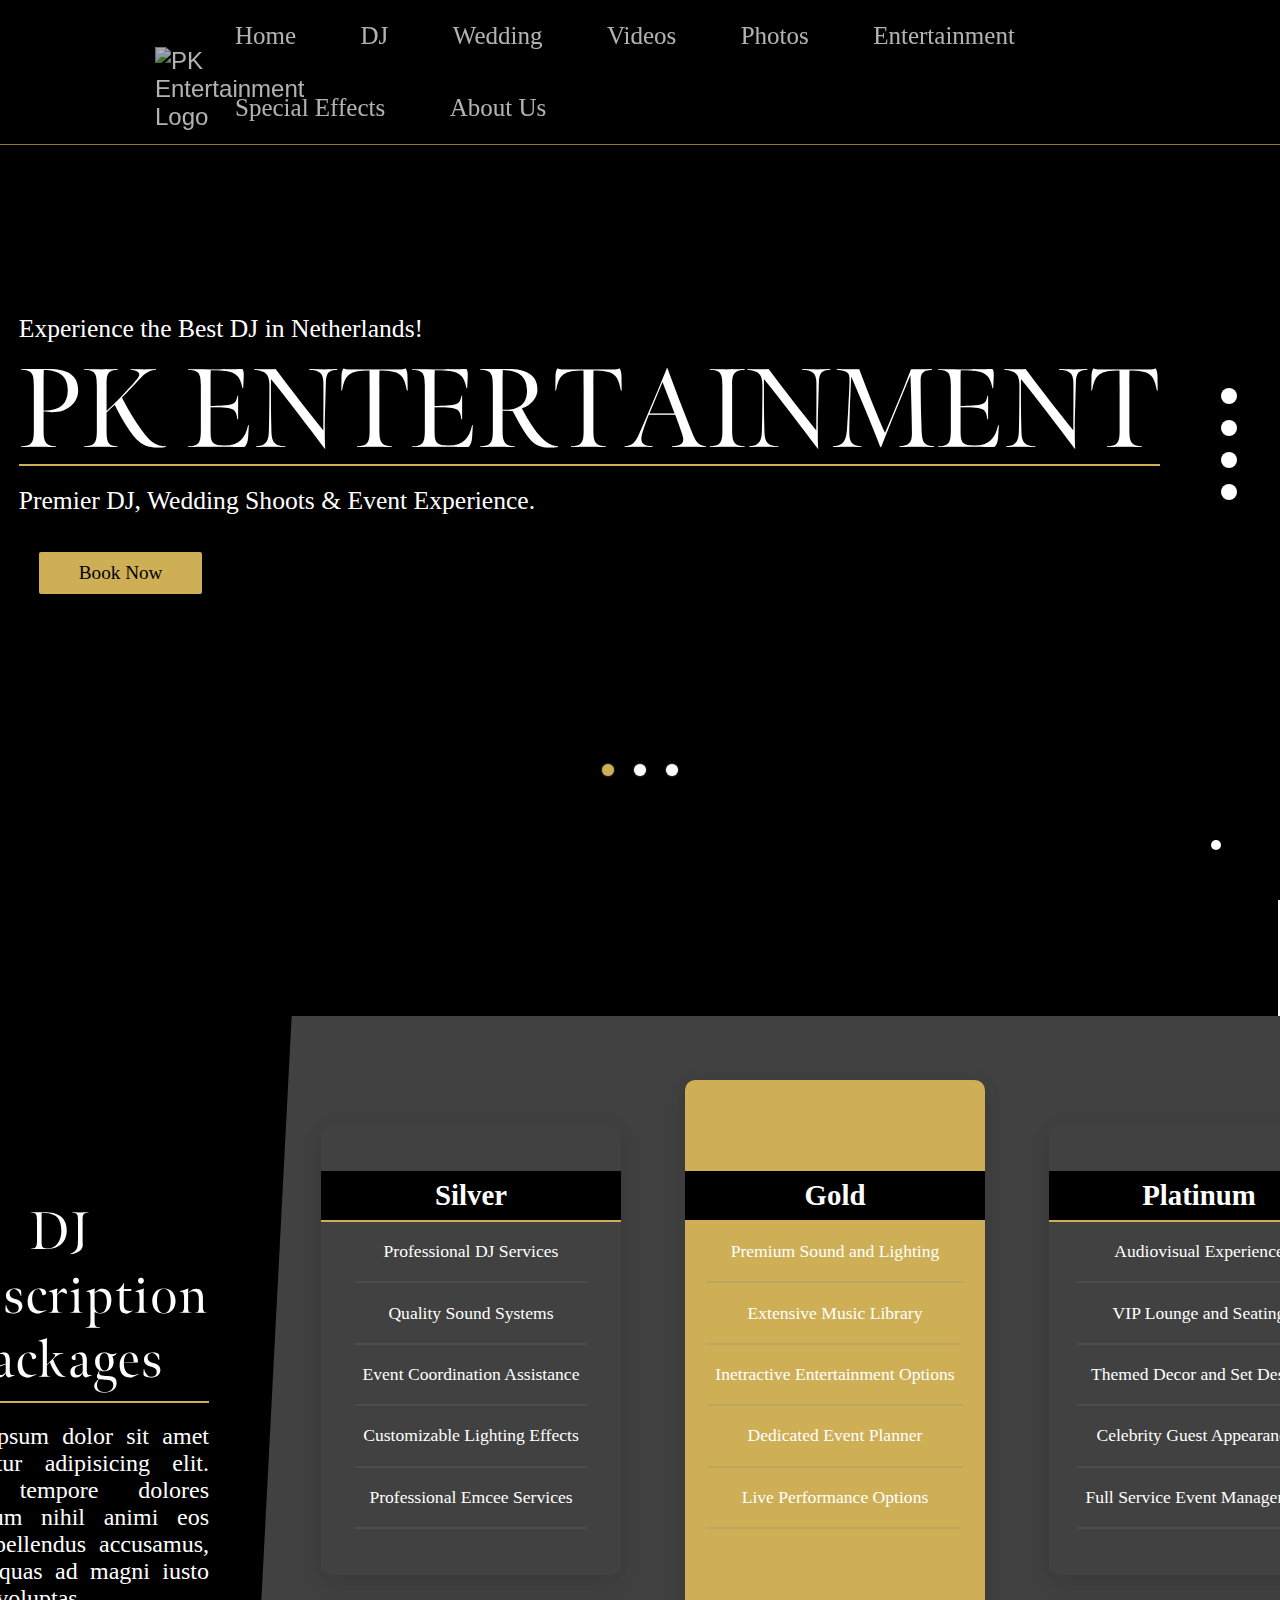
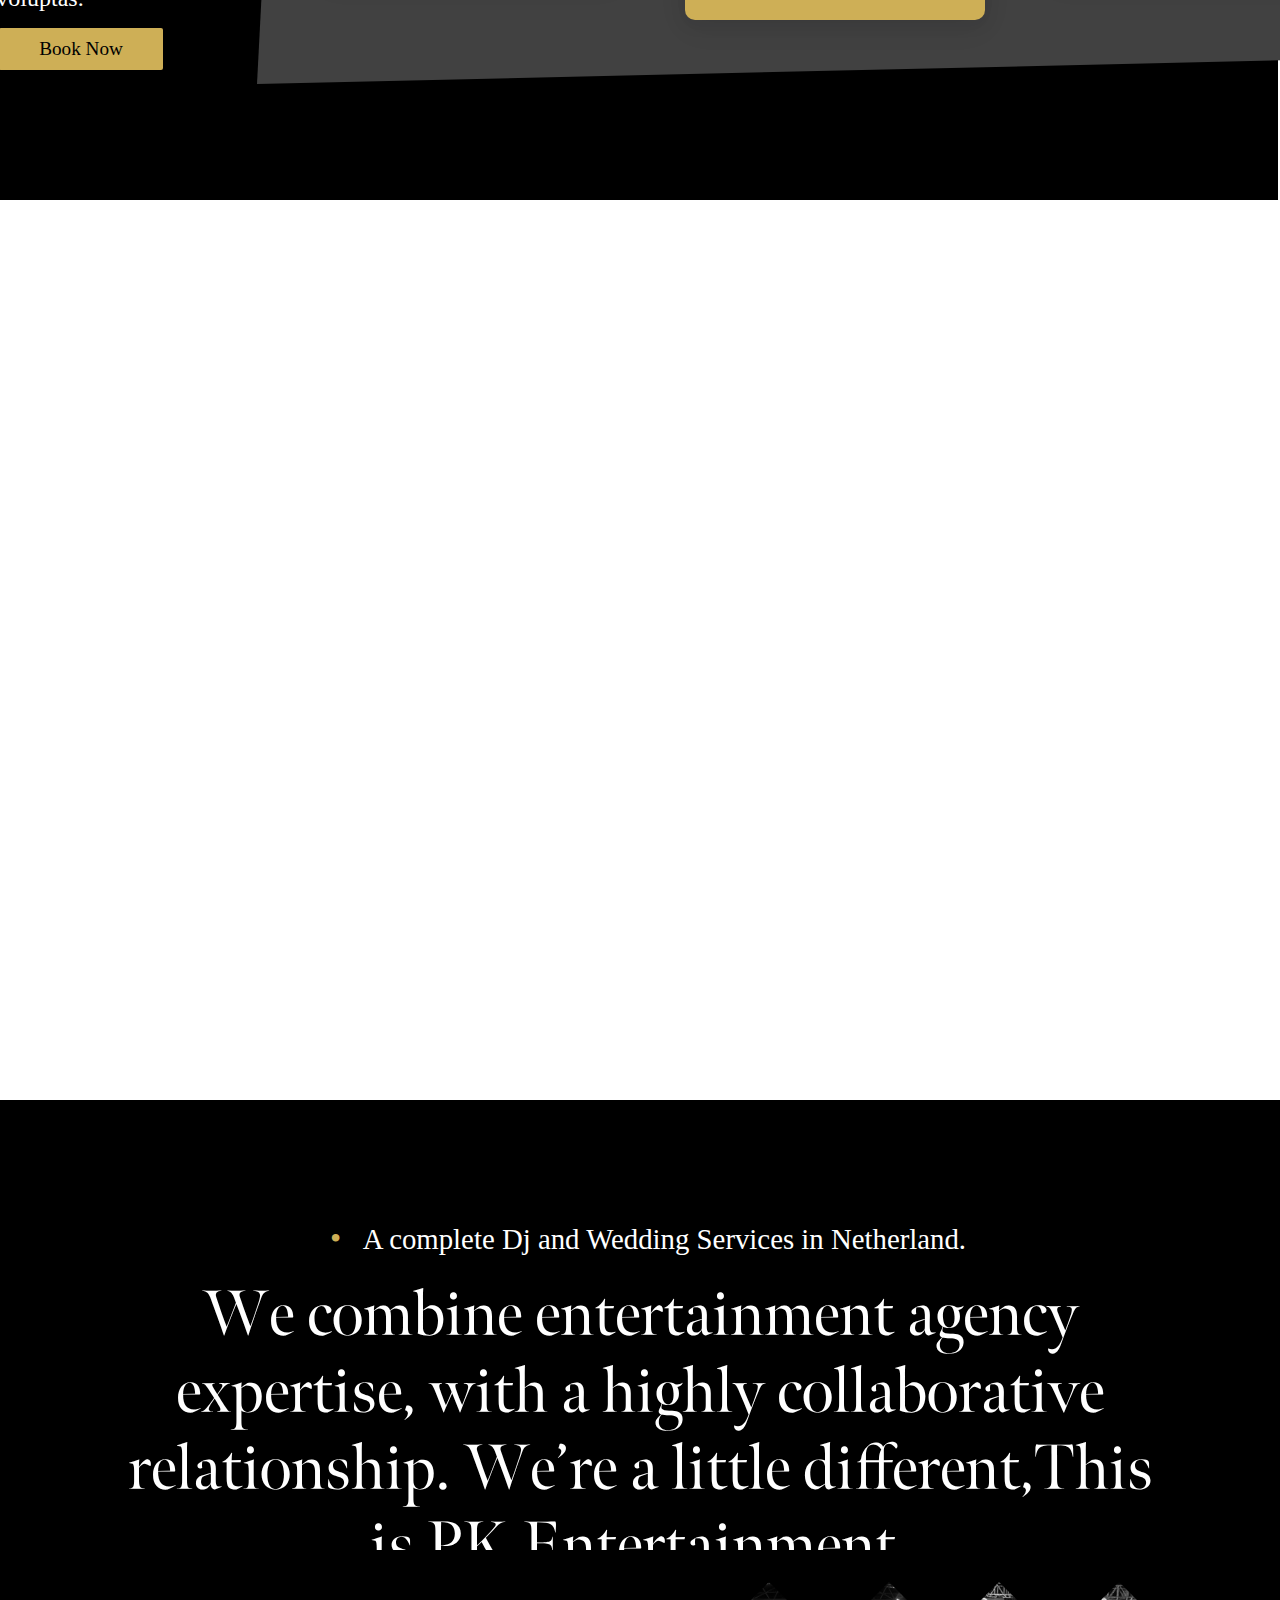
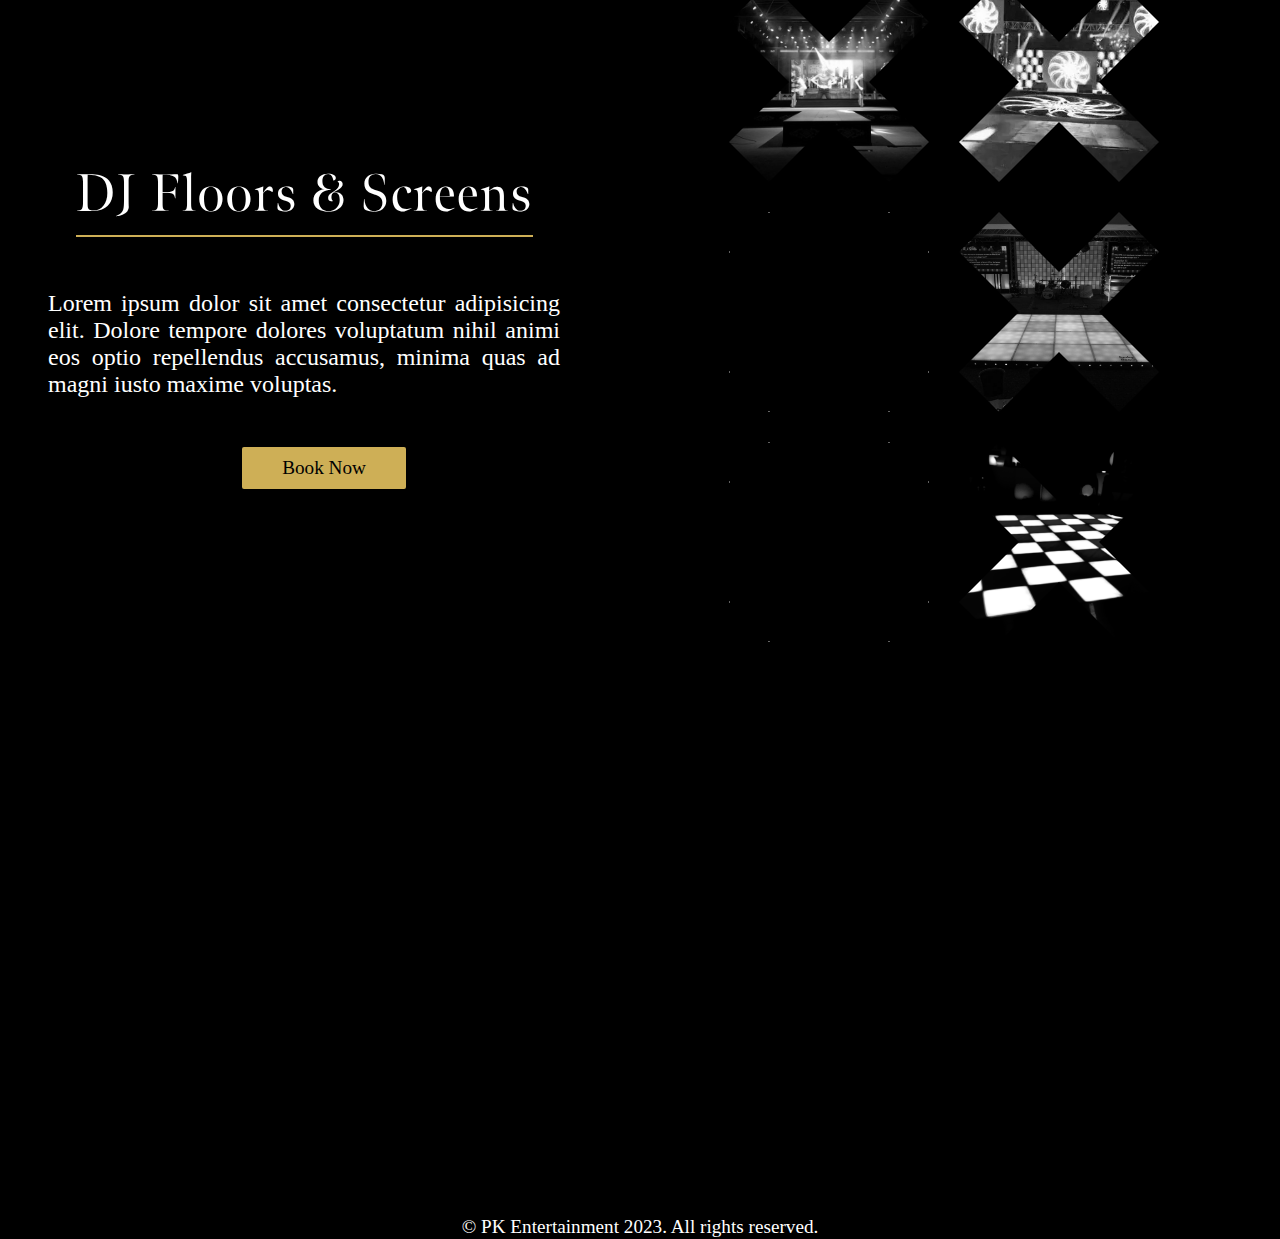
==== commit c7bab12f: "Update index.html" ====
--- a/html/index.html
+++ b/html/index.html
@@ -9,7 +9,7 @@
     <meta name="author" content="Your Name">
     <title>PK ENTERTAINMENT DJ</title>
     <link rel="icon" href="https://i.postimg.cc/yYd5g7Jz/PK-Entertainment-Logo.png" type="image/png">
-    <link rel="stylesheet" href="./css/style2.css">
+    <link rel="stylesheet" href="../css/style2.css">
     <link href="https://cdn.jsdelivr.net/npm/remixicon@3.5.0/fonts/remixicon.css" rel="stylesheet">
   <link rel="stylesheet" href="https://cdn.jsdelivr.net/npm/swiper@10/swiper-bundle.min.css" />
 
--- a/css/style2.css
+++ b/css/style2.css
@@ -0,0 +1,1003 @@
+*{
+    margin: 0;
+    padding: 0;
+    box-sizing: border-box;
+    outline: none;
+}
+
+body,html{
+    height: 100%;
+    width: 100%;
+    font-family: "Oswald", sans-serif;
+    scroll-behavior: smooth;
+}
+
+@font-face {
+    font-family: "FSP DEMO - Dashiell Fine";
+    src: url("../fonts/Fontspring-DEMO-dashiellfine-regular-2.woff") format("woff");
+    font-weight: normal;
+    font-style: normal;
+  }
+  
+  @font-face {
+    font-family: "MenoBanner";
+    src: url("../fonts/MenoBanner-Regular.woff") format("woff");
+    font-weight: normal;
+    font-style: normal;
+  }
+
+
+figure {
+    height: 50px;
+    margin-left: 55px;
+    width: 50px;
+    color: white;
+    font-size: 1.5em;
+    z-index: 9999;
+  }
+  
+  figure img {
+    height: 100%;
+    width: 100%;
+  }
+
+header{
+    position: fixed;
+    display: flex;
+    align-items: center;
+    justify-content: space-between;
+    width: 100%;
+    padding: 0 100px;
+    border-bottom: 1px solid #ceaf56;
+    z-index: 999;
+  background-color: rgb(0, 0, 0);
+  opacity: 0.7;
+
+}
+
+header ul li{
+    display: inline-block;
+    list-style: none;
+    margin: 0 30px;
+}
+
+header ul li:last-child{
+    margin-right: 0;
+}
+
+header ul li a{
+    text-decoration: none;
+    color: #ffffff;
+    padding: 22px 0;
+    display: inline-block;
+    transition: all ease 0.3s;
+  font-family: "FSP DEMO - Dashiell Fine";
+  font-weight: 100;
+
+    font-size: 25px;
+}
+
+header ul li a:hover{
+    color: #ceaf56;
+}
+
+/* Submenu style  */
+
+header ul .submenu{
+    position: absolute;
+    width: 220px;
+    background-color: #000000;
+    box-shadow: 0 20px 45px #00000020;
+    margin-top: -200px;
+    opacity: 0;
+    z-index: -999;
+    transition: all ease 0.5s;
+}
+
+header ul li:hover .submenu{
+    z-index: 99;
+    opacity: 1;
+    margin-top: 0;
+}
+
+header ul .submenu li{
+    margin: 0;
+    width: 100%;
+}
+
+header ul .submenu li a{
+    padding: 15px 20px;
+    display: inline-block;
+    width: 100%;
+    font-size: 20px;
+}
+
+
+
+
+
+
+.PK-Homepage {
+    position: relative;
+    height: 100vh;
+    width: 100%;
+    /* background-image: url("https://images.unsplash.com/photo-1517814761483-6769dab4e9c0?ixlib=rb-4.0.3&ixid=M3wxMjA3fDB8MHxwaG90by1wYWdlfHx8fGVufDB8fHx8fA%3D%3D&auto=format&fit=crop&w=1374&q=80"); */
+    /* background-size: cover; */
+    /* background-position: center; */
+    background-color: #ceaf56;
+    overflow: hidden;
+    display: flex;
+    align-items: center;
+    justify-content: center;
+    flex-direction: column;
+  }
+
+  .PK-Homepage:before{
+    z-index: 777;
+    content: "";
+    position: absolute;
+    background:#ceaf56;
+    width: 100%;
+  }
+  
+  .PK-Homepage video{
+    z-index: 000;
+    position: absolute;
+    top: 0;
+    left: 0;
+    width: 100%;
+    height: 100%;
+    object-fit: cover;
+  
+  }
+  
+  .overlay {
+    position: absolute;
+    height: 100%;
+    width: 100%;
+    background-color: black;
+    opacity: 0.6;
+    z-index: 1;
+  }
+
+  .PKhomepageContents{
+    display: flex;
+    align-items: center;
+    justify-content: space-around;
+    width: 100%;
+  }
+  
+  .content {
+    position: relative;
+    /* display: inline-block; */
+    text-align: start;
+    z-index: 9;
+    display: none;
+  }
+  .content.active{
+    display: block;
+  }
+   h1 {
+    font-family: "MenoBanner";
+    display: inline-block;
+    line-height: 0.9em;
+    color: white;
+    font-size: 7rem;
+    font-weight: 200;
+    border-bottom: 2px solid #ceaf56;
+    margin: 0;
+    z-index: 99999;
+  }
+  
+  .content h2 {
+    font-family: "FSP DEMO - Dashiell Fine";
+    color: white;
+    font-size: 1.6rem;
+    font-weight: 300;
+    margin: 20px 0;
+  }
+  
+   button {
+    position: relative;
+    padding: 10px 40px;
+    font-size: 1.2rem;
+    font-family: "FSP DEMO - Dashiell Fine";
+    background-color: #ceaf56;
+    border: none;
+    border-radius: 2px;
+    left: 20px;
+    margin-top: 1rem;
+    cursor: pointer;
+  }
+
+  button:hover{
+    background-color: white;
+    color: #000;
+  }
+  
+  .slider-navigation{
+    z-index: 888;
+    position: relative;
+    display: flex;
+    justify-content: center;
+    align-items: center;
+    transform: translateY(80px);
+    top: 10vh;
+    /* margin-bottom: 1px; */
+  }
+
+  .slider-navigation .nav-btn{
+    width: 12px;
+    height: 12px;
+    background: #fff;
+    border-radius: 50%;
+    cursor: pointer;
+    box-shadow: 0 0 2px rgba(255, 255, 255, 0.5);
+    transition: 0.3s ease;
+  }
+
+  .slider-navigation .nav-btn.active{
+    background: #ceaf56;
+  }
+
+  .slider-navigation .nav-btn:not(:last-child){
+    margin-right: 20px;
+  }
+
+  .slider-navigation .nav-btn:hover{
+    transform: scale(1.2);
+  }
+
+  .video-slide{
+    position: absolute;
+    width: 100%;
+    clip-path: circle(0% at 0 50%);
+  }
+
+  .video-slide.active{
+    clip-path: circle(150% at 0 50%);
+    transition: 2s ease;
+    transition-property: clip-path;
+  }
+
+  .ri-question-answer-fill {
+    position: fixed;
+    left: 100px;
+    bottom: 60px;
+    font-size: 3rem;
+    color: #fff;
+    z-index: 99;
+  }
+  
+  .ri-arrow-down-line {
+    position: absolute;
+    bottom: 5%;
+    left: 95%;
+    transform: translate(-50%, -50%);
+    font-size: 2rem;
+    color: #fff;
+    padding: 5px;
+    border-radius: 50%;
+    color: #000;
+    background-color: #fff;
+    z-index: 99;
+  }
+  
+  #videocontent {
+    height: 100vh;
+    width: 100%;
+    overflow: hidden;
+    background-image: url("https://images.unsplash.com/photo-1623099405608-83508f309cc2?ixlib=rb-4.0.3&ixid=M3wxMjA3fDB8MHxwaG90by1wYWdlfHx8fGVufDB8fHx8fA%3D%3D&auto=format&fit=crop&w=2070&q=80");
+  }
+  
+  iframe {
+    width: 300%;
+    height: 100%;
+    margin-left: -100%;
+    border: none;
+  }
+  
+  .videoevent-div {
+    position: relative;
+    overflow: hidden;
+    height: 110%;
+    width: 100%;
+    background-color: transparent;
+    pointer-events: none;
+    box-shadow: rgba(241, 3, 3, 0.35) 0px 5px 15px;
+  }
+  
+  .shortabout {
+    position: relative;
+    height: 50vh;
+    width: 100%;
+    background-color: #896caa;
+    display: flex;
+    align-items: center;
+    justify-content: center;
+    overflow: hidden;
+  }
+  
+  .sub-shortaboutdiv {
+    position: relative;
+    height: 100%;
+    width: 100%;
+    background-color: rgb(0, 0, 0);
+    padding: 100px;
+    text-align: center;
+  }
+  
+  .shortabout h2 {
+    font-family: "FSP DEMO - Dashiell Fine";
+    color: white;
+    font-size: 1.8rem;
+    font-weight: 100;
+    margin: 20px 0;
+    display: inline-block;
+    text-align: center;
+  }
+  
+  .shortabout span {
+    font-size: 2rem;
+    margin: 0 1rem;
+    color: #ceaf56;
+  }
+  
+  .shortabout h3 {
+    font-family: "MenoBanner";
+    color: white;
+    font-size: 4rem;
+    font-weight: 100;
+    text-align: center;
+    margin: 0;
+  }
+  
+  #Newsletter {
+    position: relative;
+    /* height: 40vh; */
+    width: 100%;
+    display: flex;
+    align-items: flex-start;
+    justify-content: space-around;
+    background-color: #1a1717;
+    z-index: 999;
+    overflow: hidden;
+  }
+  
+  #Newsletter h2 {
+    font-family: "MenoBanner";
+    display: inline-block;
+    line-height: 0.9em;
+    color: white;
+    font-size: 2rem;
+    font-weight: 200;
+    border-bottom: 2px solid #ceaf56;
+    margin: 0;
+  }
+  
+  .homeicons {
+    margin: 1rem;
+    display: flex;
+    align-items: center;
+    justify-content: center;
+    flex-direction: column;
+    z-index: 999;
+    cursor: pointer;
+  }
+
+  .clmn .homeicons{
+    flex-direction: row;
+  }
+  
+  .homeicons i {
+    font-size: 1.3rem;
+    margin: 0.5rem;
+    padding: 0.5rem;
+    background-color: #fff;
+    border-radius: 50%;
+    color: #000;
+  }
+  
+  .col1 {
+    display: flex;
+    align-items: center;
+    justify-content: center;
+    flex-direction: column;
+  }
+  
+  .clmn {
+    color: #fff;
+  }
+  
+  .clmn h3 {
+    font-family: "MenoBanner";
+    font-weight: 500;
+    font-size: 1.8rem;
+    color: #ceaf56;
+  }
+  
+  .clmn h5 {
+    font-family: "FSP DEMO - Dashiell Fine";
+    font-weight: 200;
+    font-size: 1rem;
+    cursor: pointer;
+  }
+  
+  #newsletterbtn {
+    display: flex;
+    align-items: center;
+    justify-content: center;
+    flex-direction: column;
+  }
+  
+  #newsletterbtn input {
+    background: none;
+    border: none;
+    border-bottom: 1px solid #fff;
+    text-align: center;
+    font-size: 1rem;
+    color: white;
+    font-family: "FSP DEMO - Dashiell Fine";
+    padding: 0.5rem 1rem;
+  }
+  
+  #newsletterbtn button {
+    margin: 0.5rem;
+    padding: 0.5rem 1rem;
+    font-family: "MenoBanner";
+    cursor: pointer;
+  }
+  
+  footer {
+    text-align: center;
+    background-color: black;
+    color: #fff;
+    padding: 0.1rem;
+    font-size: 1.2rem;
+    font-family: "FSP DEMO - Dashiell Fine";
+  }
+  
+  .packagesDetails {
+    height: 100vh;
+    width: 100%;
+    display: flex;
+    align-items: center;
+    justify-content: center;
+    flex-direction: column;
+    background-color: rgb(255, 255, 255);
+  }
+  
+  .packagesDetails h1 {
+    font-size: 4rem;
+    margin-top: 8rem;
+    color: #000;
+  }
+  
+  
+
+
+
+  /* Dj Packages css  */
+
+  #DJ-packages{
+    height: 100vh;
+    background-color: #000000;
+    display: flex;
+    align-items: center;
+    justify-content: center;
+    border-right: 2px solid white;
+    padding: 0 20px;
+  }
+
+  .DJ-packagesDetails{
+    height: 450px;
+    width: 800px;
+    /* background-color: #636262; */
+    padding:3rem;
+    /* border-radius: 50px 10px; */
+    
+    display: flex;
+    align-items: center;
+    justify-content: space-between;
+    flex-direction: column;
+  }
+
+  #DJ-floors{
+    display: flex;
+  }
+
+
+  .DJ-packages h2,.DJ-packagesDetails h2{
+    font-family: "MenoBanner";
+    color: rgb(255, 255, 255);
+    font-size: 3.3rem;
+    letter-spacing: 2px;
+    font-weight: 300;
+    padding: 0.5rem 0;
+    margin: 20px 0;
+    text-align: center;
+    border-bottom: 2px solid #ceaf56;
+  }
+
+  .DJ-packages h5, .DJ-packagesDetails h5{
+    font-size: 1.5rem;
+    text-align: justify;
+    font-family: "FSP DEMO - Dashiell Fine";
+    color: rgb(255, 255, 255);
+    font-weight: 300;
+  }
+
+  .subscriptions {
+    display: flex;
+    align-items: center;
+    justify-content: center;
+    background-color: #414141;
+    padding: 2rem;
+    cursor: pointer;
+    transition: 2s ease;
+    clip-path: polygon(3% 0, 100% 0%, 100% 96%, 0% 100%);
+  }
+  /* .subscriptions:hover{
+    clip-path: polygon(25% 0%, 100% 0%, 100% 100%, 25% 100%, 0% 50%);
+    transition: 2s ease;
+  } */
+  .box {
+    height: 450px;
+    width: 300px;
+    margin: 2rem;
+    text-align: center;
+    /* padding: 2rem; */
+    box-shadow: rgba(17, 17, 26, 0.1) 0px 4px 16px, rgba(17, 17, 26, 0.05) 0px 8px 32px;
+    background-color: #000000;
+    display: flex;
+    align-items: center;
+    justify-content: center;
+    flex-direction: column;
+    border-radius: 10px;
+    transition: 1s ease-in-out;
+  }
+  
+  .box ul {
+    text-align: center;
+    padding: 0;
+  }
+
+  .box ul li{
+    text-decoration: none;
+    list-style: none;
+  }
+
+  .box h2 {
+    background-color: #000000;
+    width: 100%;
+    font-size: 1.8rem;
+    padding: 0.5rem 0;
+    color: #fff;
+    font-family: "FSP DEMO - Dashiell Fine";
+    border-bottom: 2px solid #ceaf56;
+    /* border-radius: 10px; */
+  }
+  
+  .box ul li h3 {
+    text-align: center;
+    color: #fff;
+    padding: 1.2rem 0.5rem;
+    border-bottom: 2px solid rgba(124, 124, 124, 0.2);
+    font-family: "FSP DEMO - Dashiell Fine";
+    font-size: 1.1rem;
+    font-weight: 100;
+    transition: 1s ease-in-out;
+  }
+  
+  .box:hover{
+    background-color: #ffffff;
+    color: rgb(0, 0, 0);
+    transform: scale(1.1); 
+}
+
+.box:hover h3{
+    font-size: 1.2rem; 
+    font-weight: 500;
+    color: #000;
+    border-bottom: 1px solid black; /* Change rgba(124, 124, 124, 0.2) to black */
+}
+  .box:hover h2{
+    border-bottom: none;
+  }
+  .box:not(:hover) {
+    background-color: initial; /* Apply default color for non-hovered boxes */
+}
+  .box:nth-child(2) {
+    height: 60vh;
+    background-color: #ceaf56;
+  }
+
+  
+  .box:nth-child(2) h2 {
+    width: 100%;
+    background-color: rgb(0, 0, 0);
+    color: #fffefe;
+  }
+  
+  #DJ-floors{
+    /* height: 80vh; */
+    background-color: #000;
+    display: flex;
+    align-items: center;
+    justify-content: center;
+    color: #fff;
+  }
+
+  .floorsImagesDiv{
+    width: 900px;
+    padding: 2rem;
+    display: flex;
+    align-items: center;
+    justify-content: center;
+    gap: 30px;
+    flex-wrap: wrap;    
+    
+    /* background-color: rgb(255, 255, 255); */
+  }
+
+  .floors-images{
+    height: 200px;
+    width: 200px;
+    clip-path: polygon(20% 0%, 0% 20%, 30% 50%, 0% 80%, 20% 100%, 50% 70%, 80% 100%, 100% 80%, 70% 50%, 100% 20%, 80% 0%, 50% 30%);
+    transition: 0.5s ease-in-out;
+    cursor: pointer;
+    overflow: hidden;
+    border-radius: 5px;
+  }
+
+  .floors-images img{
+    height: 100%;
+    width: 100%;
+    object-fit: cover;
+    object-position: center;
+    transition: 0.5s ease-in-out;
+    filter: grayscale(100%);
+  }
+
+  .floors-images:hover{
+    height: 300px;
+    width: 300px;
+    clip-path: polygon(0 0, 0% 20%, 0 50%, 0 100%, 20% 100%, 53% 100%, 80% 100%, 100% 100%, 100% 47%, 100% 20%, 100% 0, 52% 0);
+  }
+
+  .floors-images img:hover{
+    scale: 1.2;
+    filter: grayscale(0%);
+  }
+
+  .rentsImageDiv{
+    height: 400px;
+    width: 550px;
+  }
+
+  .rentsImageDiv img{
+    height: 100%;
+    width: 100%;
+  }
+
+
+
+  
+/* Blogs section starts here  */
+#Blogshome{
+    position: relative;
+    width: 100%;
+    padding: 4vh;
+    overflow: hidden;
+    background-color: #000000;
+  }
+  #Blogshome h2,.lefteve h1, #Chooseus h1,.wedcontenthead h1{
+    font-size: 5vw;
+    color: #fff;
+    font-family: "Impacted";
+    display: inline-block;
+    letter-spacing: 4px;
+    text-transform: uppercase;
+    border-bottom: 1px solid #9ef01a;
+    line-height: 6vw;
+  }
+  
+  .blogshomeh3{
+    padding: 4vh;
+    border-bottom: 2px solid #9ef01a;
+    border-radius:25px;
+  }
+  
+  .blogshomeh3 h3{
+    color: #f3f3f3;
+    font-family:"Monoto";
+    font-weight: 200;
+    font-size: 3vh;
+    text-align: center;
+    overflow: hidden;
+  }
+
+  
+  #maine{
+  display: flex;
+  height: 50vh;
+  align-items: center;
+  justify-content: center;
+  /* gap: 50px; */
+  width: 100%;
+  /* background-color: rgb(33, 152, 78); */
+}
+
+body{
+  -ms-overflow-style: none;
+
+}
+
+.my-container-div{
+  /* height: 20vh; */
+  display: flex;
+  width: 100%;
+  /* background-color: red; */
+  overflow-x: scroll;
+ -ms-overflow-style: none;
+ overflow: hidden;
+}
+
+.my-container-div::-webkit-scrollbar{
+  display: none;
+}
+
+.my-div{
+    border: 2px solid black;
+    padding: 10px;
+    height: 100%;
+    width: 100%;
+    display: flex;
+    align-content: center;
+    justify-content: center;
+    flex-direction: column;
+    /* background-color: red; */
+    text-align: center;
+}
+
+.swiper {
+  width: 100%;
+  height: 100%;
+  /* background-color: #342020; */
+  overflow: hidden;
+}
+
+.swiper-slide {
+  position: relative;
+  width: 100%;
+  text-align: center;
+  font-size: 18px;
+  /* background: #ba6464; */
+  display: flex;
+  justify-content: center;
+  flex-direction: column;
+  align-items: center;
+}
+.swiper-slide h1{
+  color: #fff;
+  font-family:"Monoto";
+
+  font-weight: 300;
+}
+.swiper-slide p{
+  color: #fff;
+  font-family:"Monoto";
+  font-weight: 200;
+}
+
+.swiper-slide button{
+  padding: 0 4vh;
+}
+.swiper-slide img {
+  display: block;
+  width: 100%;
+  height: 100%;
+  object-fit: cover;
+}
+
+
+.imagediv {
+  overflow: hidden;
+  height: 30vh;
+  width: 90%;
+  /* Keep it the right aspect-ratio */
+  aspect-ratio: 16/9;
+  /* No clicking/hover effects */
+  pointer-events: none;
+  box-shadow: rgba(0, 0, 0, 0.35) 0px 5px 15px;
+}
+
+iframe {
+  /* Extend it beyond the viewport... */
+  width: 300%;
+  height: 100%;
+  /* ...and bring it back again */
+  margin-left:-100%;
+  border: none;
+}
+
+
+
+.swiper-pagination-bullet{
+  background-color: #fff;
+}
+.swiper-pagination-bullet-active {
+  background-color: #1ddf71 !important;
+}
+
+.loader-container {
+  width: 100%;
+  display: flex;
+  justify-content: center;
+  align-items: center;
+  height: 100%;
+}
+
+.loader {
+  border: 4px solid #f3f3f3;
+  border-top: 4px solid #3498db;
+  border-radius: 50%;
+  width: 50px;
+  height: 50px;
+  animation: spin 2s linear infinite;
+}
+
+@keyframes spin {
+  0% {
+    transform: rotate(0deg);
+  }
+
+  100% {
+    transform: rotate(360deg);
+  }
+}
+
+  /* gallery css starts here for wedding  */
+
+  .PK-weddingGallery{
+    position: relative;
+    height: 100%;
+    width: 100%;
+    display: flex;
+    align-items: center;
+    justify-content: center;
+    overflow: hidden;
+  }
+
+  #gallery {
+    /* position: absolute; */
+    position: relative;
+    /* height: 100vh; */
+    /* width: 100%; */
+    display: flex;
+    /* flex-wrap: wrap; */
+    align-items: center;
+    justify-content: center;
+    z-index: 99999999999999999999999999999999999999 9;
+    /* background-color: yellow; */
+  }
+  .f1stclmn,
+  .f2ndclmn,
+  .f3rdclmn,
+  .f4thclmn {
+    width: 25vw;
+    /* height: 120vh; */
+    position: relative;
+    display: flex;
+    align-items: center;
+    justify-content: center;
+    flex-direction: column;
+  }
+  .firstinfirst {
+    position: relative;
+    height: 100vh;
+    width: 25vw;
+    /* background-color: rgb(166, 26, 26); */
+  }
+  .fourthinfirst {
+    position: relative;
+    height: 50vh;
+    width: 25vw;
+    /* background-color: #000; */
+  }
+  
+  .first {
+    position: relative;
+    height: 50vh;
+    width: 25vw;
+    /* background-color: rebeccapurple; */
+  }
+  .second {
+    height: 50vh;
+    width: 25vw;
+    /* background-color: rgb(138, 135, 142); */
+  }
+  .third {
+    height: 50vh;
+    width: 25vw;
+    /* background-color: rgb(83, 153, 51); */
+  }
+  .f11 {
+    background-image: url(https://deco-lov.com/wp-content/uploads/2019/03/7268-min.jpg);
+    background-size: cover;
+    background-position: center;
+  }
+  .f21 {
+    /* background-color: #daa127; */
+  }
+  #video {
+    position: absolute;
+    overflow: hidden;
+    height: 50vh;
+    width: 25vw;
+  }
+  video {
+    position: static;
+    top: 0;
+    left: 0;
+    width: 100%;
+    height: 100%;
+    display: block;
+    object-fit: cover;
+    z-index: -1;
+    background-color: #000000;
+  }
+  .f22 {
+    background-color: #fff;
+    display: flex;
+    align-items: center;
+    justify-content: center;
+    flex-direction: column;
+    text-align: center;
+  }
+  .f22 h3 {
+    font-size: 2rem;
+    margin: 1rem 0;
+    font-family: gilroy;
+    font-weight: 200;
+  }
+  .f22 h3:nth-last-child(1) {
+    font-style: italic;
+  }
+  .f23 {
+    background-image: url(https://images.unsplash.com/photo-1553276706-5ecf65f08b21?ixlib=rb-4.0.3&ixid=MnwxMjA3fDB8MHxwaG90by1wYWdlfHx8fGVufDB8fHx8&auto=format&fit=crop&w=1169&q=80);
+    background-size: cover;
+    background-position: center;
+    animation: f23 10s linear infinite;
+  }
+  @keyframes f23 {
+    100% {
+      background-image: url(https://images.unsplash.com/photo-1593968443709-1470ea142ca5?ixlib=rb-4.0.3&ixid=MnwxMjA3fDB8MHxzZWFyY2h8NDB8fHdlZGRpbmclMjBiZWVyfGVufDB8MHwwfHw%3D&auto=format&fit=crop&w=500&q=60);
+    }
+  }
+  .f24 {
+    /* background-color: #785ce8; */
+  }
+  
+  .f31 {
+    background-image: url(https://images.unsplash.com/photo-1612809078857-31eec7807ed1?ixlib=rb-4.0.3&ixid=MnwxMjA3fDB8MHxwaG90by1wYWdlfHx8fGVufDB8fHx8&auto=format&fit=crop&w=1133&q=80);
+    background-size: cover;
+    background-position: center;
+  }
+  .f32 {
+    background-image: url(https://images.unsplash.com/photo-1524824267900-2fa9cbf7a506?ixlib=rb-4.0.3&ixid=MnwxMjA3fDB8MHxwaG90by1wYWdlfHx8fGVufDB8fHx8&auto=format&fit=crop&w=1170&q=80);
+    background-size: cover;
+    background-position: center;
+    animation: f32 10s linear infinite;
+  }
+  @keyframes f32 {
+    100% {
+      background-image: url(https://images.unsplash.com/photo-1522413452208-996ff3f3e740?ixlib=rb-4.0.3&ixid=MnwxMjA3fDB8MHxwaG90by1wYWdlfHx8fGVufDB8fHx8&auto=format&fit=crop&w=1170&q=80);
+    }
+  }
+  
+  .f42 {
+    background-image: url(https://images.unsplash.com/photo-1606594443766-318bccedeecc?ixlib=rb-4.0.3&ixid=MnwxMjA3fDB8MHxwaG90by1wYWdlfHx8fGVufDB8fHx8&auto=format&fit=crop&w=1935&q=80);
+    background-size: cover;
+    background-position: center;
+  }